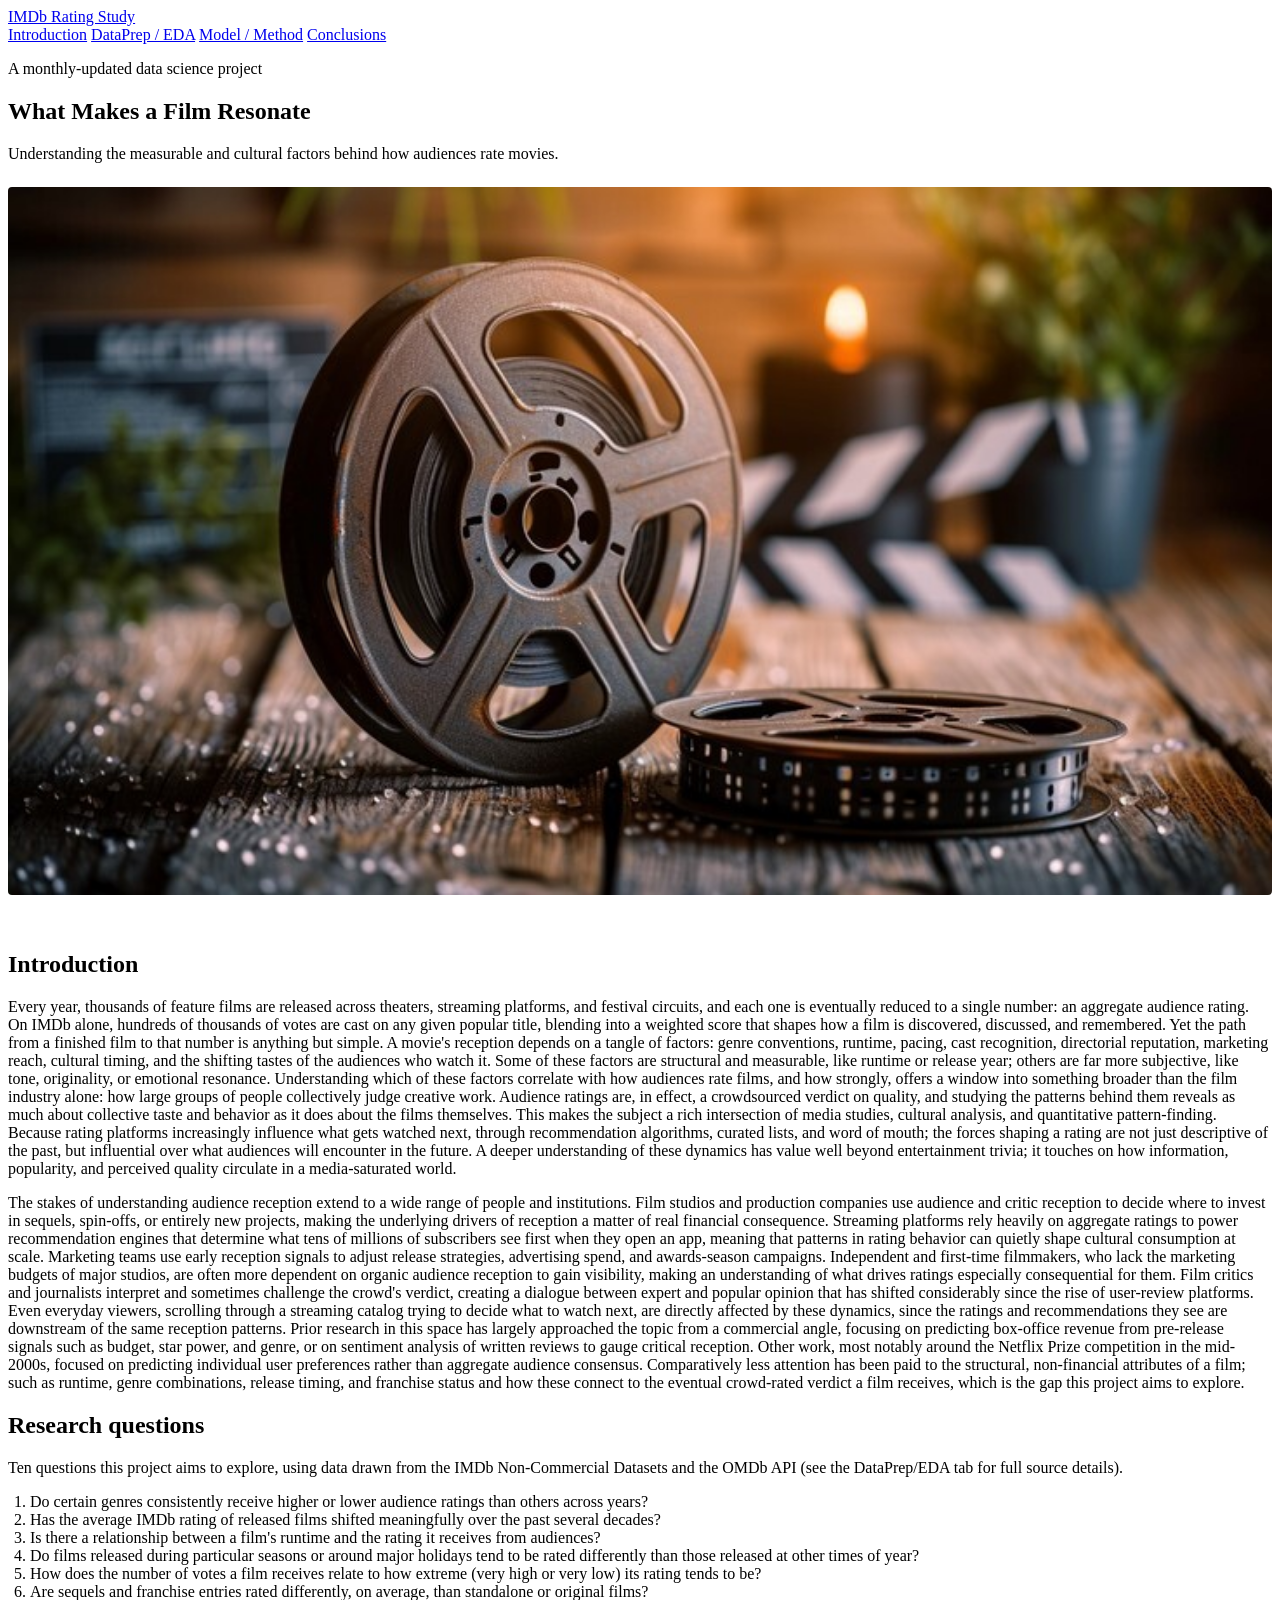
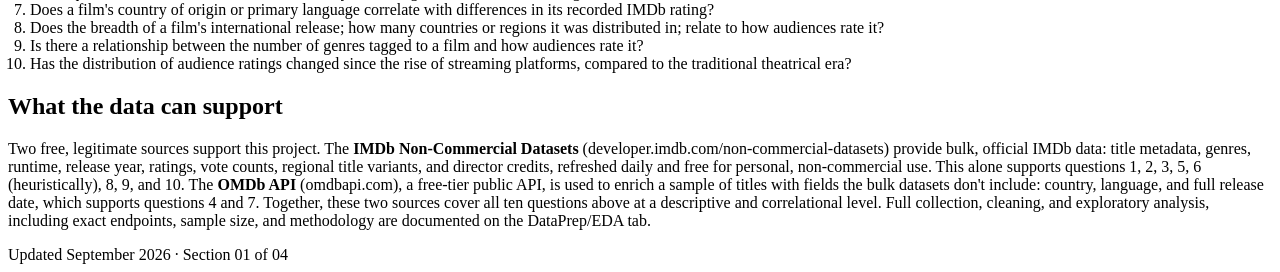
==== index.html @ e4a93f95 "Update index.html" ====
<!DOCTYPE html>
<html lang="en">
<head>
<meta charset="UTF-8">
<meta name="viewport" content="width=device-width, initial-scale=1.0">
<title>Predicting IMDb Ratings — Introduction</title>
<link rel="stylesheet" href="css/style.css">
</head>
<body>

<nav class="filmstrip-nav">
  <div class="nav-inner">
    <a href="index.html" class="nav-brand">IMDb Rating Study</a>
    <div class="nav-tabs">
      <a href="index.html" class="active">Introduction</a>
      <a href="eda.html">DataPrep / EDA</a>
      <a href="model.html">Model / Method</a>
      <a href="conclusions.html">Conclusions</a>
    </div>
  </div>
</nav>

<main>
  <section class="hero">
    <p class="eyebrow">A monthly-updated data science project</p>
    <h1>What Makes a Film Resonate</h1>
    <p class="subtitle">Understanding the measurable and cultural factors behind how audiences rate movies.</p>
  </section>

  <img src="assets/intro-hero.jpg" alt="Vintage film reel and cinema strip" style="width:100%; border-radius:4px; margin: 8px 0 32px;" onerror="this.style.display='none'">

  <div class="reel-divider"><span><i></i><i></i><i></i></span></div>

  <section>
    <h2>Introduction</h2>

    <p>Every year, thousands of feature films are released across theaters, streaming platforms, and festival
    circuits, and each one is eventually reduced to a single number: an aggregate audience rating. On IMDb alone,
    hundreds of thousands of votes are cast on any given popular title, blending into a weighted score that
    shapes how a film is discovered, discussed, and remembered. Yet the path from a finished film to that number
    is anything but simple. A movie's reception depends on a tangle of factors: genre conventions, runtime,
    pacing, cast recognition, directorial reputation, marketing reach, cultural timing, and the shifting tastes
    of the audiences who watch it. Some of these factors are structural and measurable, like runtime or release
    year; others are far more subjective, like tone, originality, or emotional resonance. Understanding which of
    these factors correlate with how audiences rate films, and how strongly, offers a window into something
    broader than the film industry alone: how large groups of people collectively judge creative work. Audience
    ratings are, in effect, a crowdsourced verdict on quality, and studying the patterns behind them reveals as
    much about collective taste and behavior as it does about the films themselves. This makes the subject a rich
    intersection of media studies, cultural analysis, and quantitative pattern-finding. Because rating platforms
    increasingly influence what gets watched next, through recommendation algorithms, curated lists, and word of
    mouth; the forces shaping a rating are not just descriptive of the past, but influential over what audiences
    will encounter in the future. A deeper understanding of these dynamics has value well beyond entertainment
    trivia; it touches on how information, popularity, and perceived quality circulate in a media-saturated world.</p>

    <p>The stakes of understanding audience reception extend to a wide range of people and institutions. Film
    studios and production companies use audience and critic reception to decide where to invest in sequels,
    spin-offs, or entirely new projects, making the underlying drivers of reception a matter of real financial
    consequence. Streaming platforms rely heavily on aggregate ratings to power recommendation engines that
    determine what tens of millions of subscribers see first when they open an app, meaning that patterns in
    rating behavior can quietly shape cultural consumption at scale. Marketing teams use early reception signals
    to adjust release strategies, advertising spend, and awards-season campaigns. Independent and first-time
    filmmakers, who lack the marketing budgets of major studios, are often more dependent on organic audience
    reception to gain visibility, making an understanding of what drives ratings especially consequential for
    them. Film critics and journalists interpret and sometimes challenge the crowd's verdict, creating a dialogue
    between expert and popular opinion that has shifted considerably since the rise of user-review platforms.
    Even everyday viewers, scrolling through a streaming catalog trying to decide what to watch next, are
    directly affected by these dynamics, since the ratings and recommendations they see are downstream of the
    same reception patterns. Prior research in this space has largely approached the topic from a commercial
    angle, focusing on predicting box-office revenue from pre-release signals such as budget, star power, and
    genre, or on sentiment analysis of written reviews to gauge critical reception. Other work, most notably
    around the Netflix Prize competition in the mid-2000s, focused on predicting individual user preferences
    rather than aggregate audience consensus. Comparatively less attention has been paid to the structural,
    non-financial attributes of a film; such as runtime, genre combinations, release timing, and franchise
    status and how these connect to the eventual crowd-rated verdict a film receives, which is the gap this
    project aims to explore.</p>
  </section>

  <div class="reel-divider"><span><i></i><i></i><i></i></span></div>

  <section>
    <h2>Research questions</h2>
    <p class="dim">Ten questions this project aims to explore, using data drawn from the IMDb Non-Commercial
    Datasets and the OMDb API (see the DataPrep/EDA tab for full source details).</p>
    <ol style="padding-left: 22px; color: var(--text);">
      <li>Do certain genres consistently receive higher or lower audience ratings than others across years?</li>
      <li>Has the average IMDb rating of released films shifted meaningfully over the past several decades?</li>
      <li>Is there a relationship between a film's runtime and the rating it receives from audiences?</li>
      <li>Do films released during particular seasons or around major holidays tend to be rated differently
        than those released at other times of year?</li>
      <li>How does the number of votes a film receives relate to how extreme (very high or very low) its
        rating tends to be?</li>
      <li>Are sequels and franchise entries rated differently, on average, than standalone or original films?</li>
      <li>Does a film's country of origin or primary language correlate with differences in its recorded
        IMDb rating?</li>
      <li>Does the breadth of a film's international release; how many countries or regions it was
        distributed in; relate to how audiences rate it?</li>
      <li>Is there a relationship between the number of genres tagged to a film and how audiences rate it?</li>
      <li>Has the distribution of audience ratings changed since the rise of streaming platforms, compared to
        the traditional theatrical era?</li>
    </ol>
  </section>

  <section>
    <h2>What the data can support</h2>
    <p>Two free, legitimate sources support this project. The <strong>IMDb Non-Commercial Datasets</strong>
    (developer.imdb.com/non-commercial-datasets) provide bulk, official IMDb data: title metadata, genres,
    runtime, release year, ratings, vote counts, regional title variants, and director credits, refreshed
    daily and free for personal, non-commercial use. This alone supports questions 1, 2, 3, 5, 6 (heuristically),
    8, 9, and 10. The <strong>OMDb API</strong> (omdbapi.com), a free-tier public API, is used to enrich a
    sample of titles with fields the bulk datasets don't include: country, language, and full release
    date, which supports questions 4 and 7. Together, these two sources cover all ten questions above at a
    descriptive and correlational level. Full collection, cleaning, and exploratory analysis, including exact
    endpoints, sample size, and methodology are documented on the DataPrep/EDA tab.</p>
  </section>
</main>

<footer>Updated September 2026 · Section 01 of 04</footer>

</body>
</html>
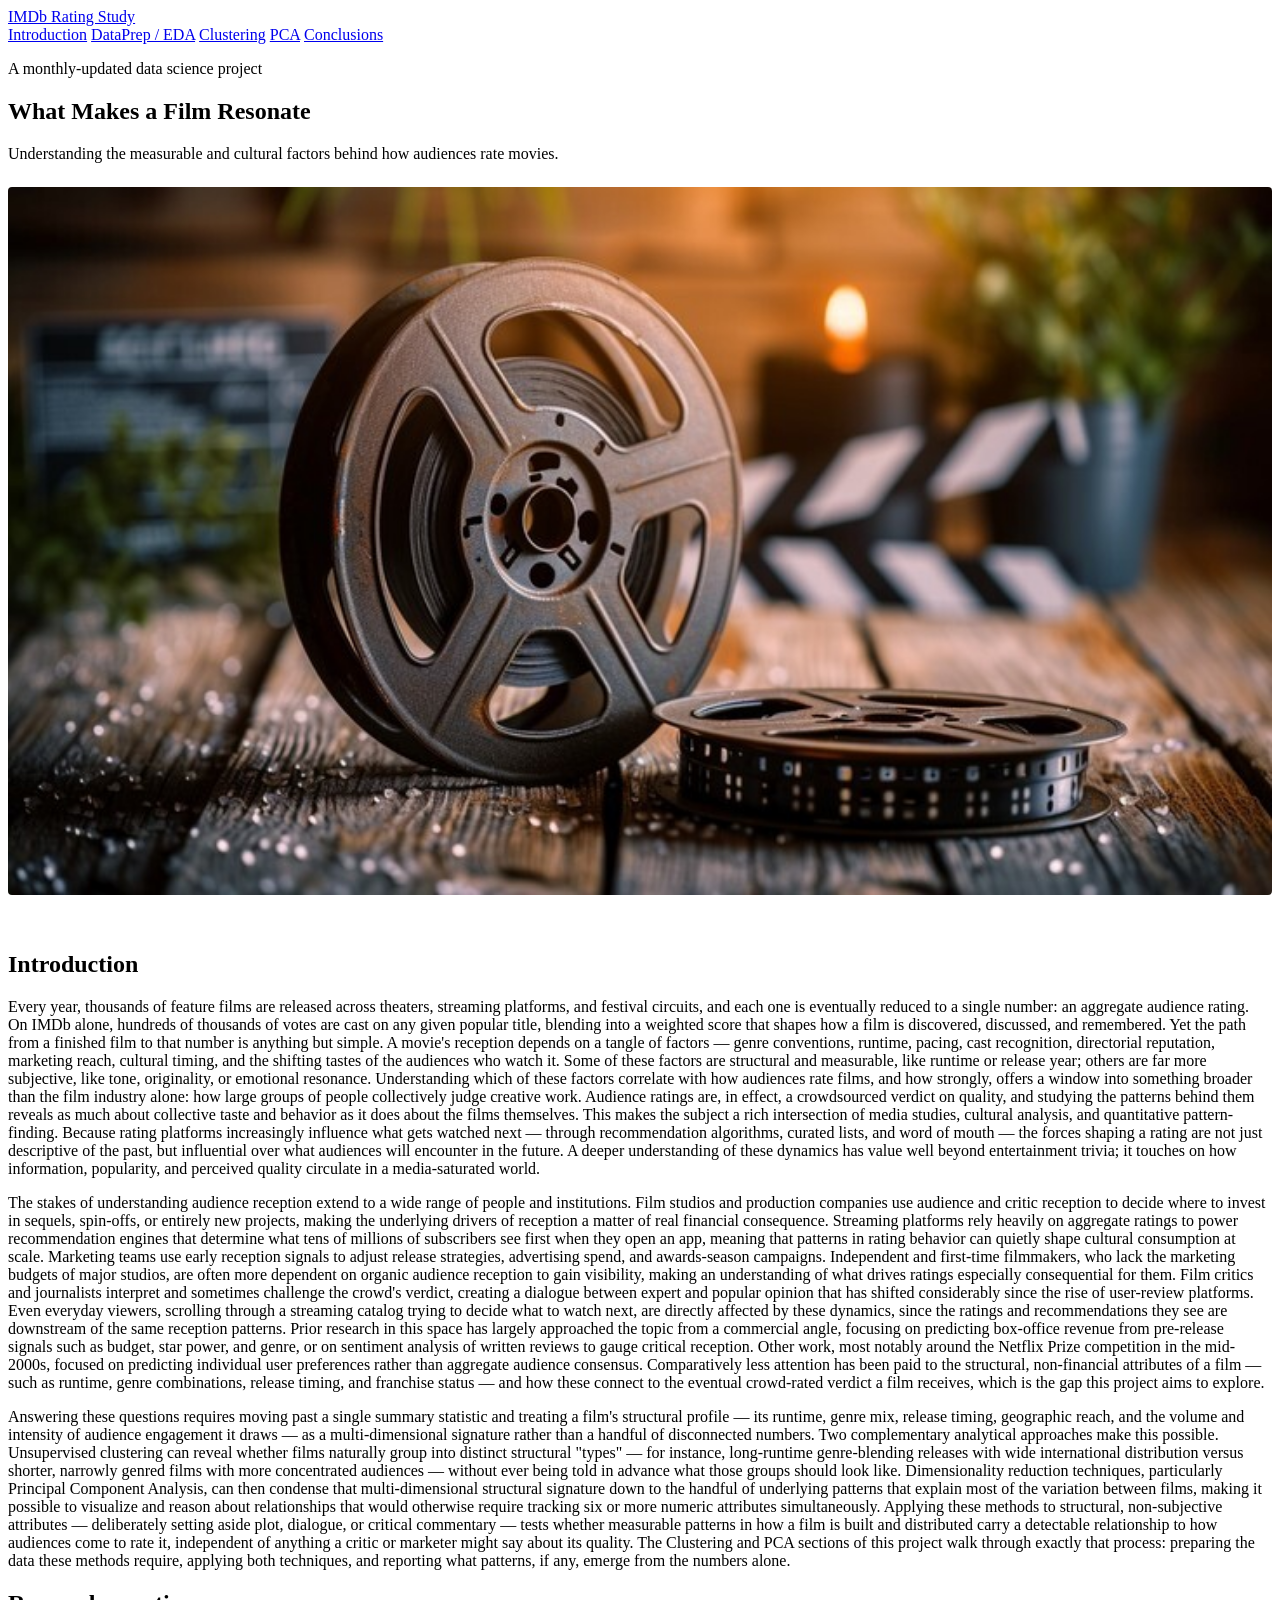
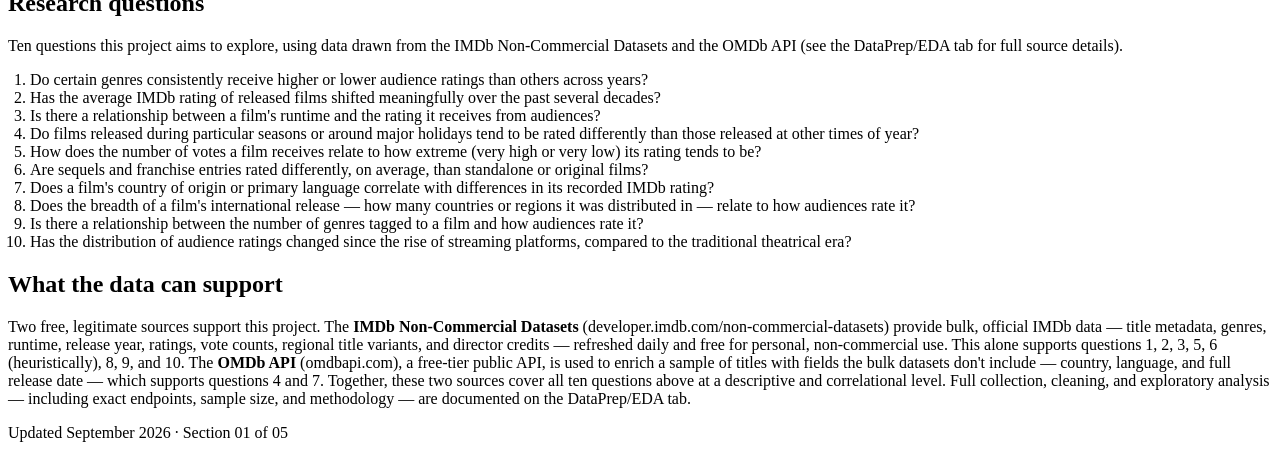
==== commit 142e881c: "Update index.html" ====
--- a/index.html
+++ b/index.html
@@ -14,7 +14,8 @@
     <div class="nav-tabs">
       <a href="index.html" class="active">Introduction</a>
       <a href="eda.html">DataPrep / EDA</a>
-      <a href="model.html">Model / Method</a>
+      <a href="clustering.html">Clustering</a>
+      <a href="pca.html">PCA</a>
       <a href="conclusions.html">Conclusions</a>
     </div>
   </div>
@@ -38,7 +39,7 @@
     circuits, and each one is eventually reduced to a single number: an aggregate audience rating. On IMDb alone,
     hundreds of thousands of votes are cast on any given popular title, blending into a weighted score that
     shapes how a film is discovered, discussed, and remembered. Yet the path from a finished film to that number
-    is anything but simple. A movie's reception depends on a tangle of factors: genre conventions, runtime,
+    is anything but simple. A movie's reception depends on a tangle of factors — genre conventions, runtime,
     pacing, cast recognition, directorial reputation, marketing reach, cultural timing, and the shifting tastes
     of the audiences who watch it. Some of these factors are structural and measurable, like runtime or release
     year; others are far more subjective, like tone, originality, or emotional resonance. Understanding which of
@@ -47,8 +48,8 @@
     ratings are, in effect, a crowdsourced verdict on quality, and studying the patterns behind them reveals as
     much about collective taste and behavior as it does about the films themselves. This makes the subject a rich
     intersection of media studies, cultural analysis, and quantitative pattern-finding. Because rating platforms
-    increasingly influence what gets watched next, through recommendation algorithms, curated lists, and word of
-    mouth; the forces shaping a rating are not just descriptive of the past, but influential over what audiences
+    increasingly influence what gets watched next — through recommendation algorithms, curated lists, and word of
+    mouth — the forces shaping a rating are not just descriptive of the past, but influential over what audiences
     will encounter in the future. A deeper understanding of these dynamics has value well beyond entertainment
     trivia; it touches on how information, popularity, and perceived quality circulate in a media-saturated world.</p>
 
@@ -70,9 +71,29 @@
     genre, or on sentiment analysis of written reviews to gauge critical reception. Other work, most notably
     around the Netflix Prize competition in the mid-2000s, focused on predicting individual user preferences
     rather than aggregate audience consensus. Comparatively less attention has been paid to the structural,
-    non-financial attributes of a film; such as runtime, genre combinations, release timing, and franchise
-    status and how these connect to the eventual crowd-rated verdict a film receives, which is the gap this
+    non-financial attributes of a film — such as runtime, genre combinations, release timing, and franchise
+    status — and how these connect to the eventual crowd-rated verdict a film receives, which is the gap this
     project aims to explore.</p>
+
+    <img src="assets/intro-clapperboard.jpg" alt="Film production clapperboard" style="width:100%; border-radius:4px; margin: 8px 0 24px;" onerror="this.style.display='none'">
+
+    <p>Answering these questions requires moving past a single summary statistic and treating a film's
+    structural profile — its runtime, genre mix, release timing, geographic reach, and the volume and
+    intensity of audience engagement it draws — as a multi-dimensional signature rather than a handful of
+    disconnected numbers. Two complementary analytical approaches make this possible. Unsupervised
+    clustering can reveal whether films naturally group into distinct structural "types" — for instance,
+    long-runtime genre-blending releases with wide international distribution versus shorter, narrowly
+    genred films with more concentrated audiences — without ever being told in advance what those groups
+    should look like. Dimensionality reduction techniques, particularly Principal Component Analysis, can
+    then condense that multi-dimensional structural signature down to the handful of underlying patterns
+    that explain most of the variation between films, making it possible to visualize and reason about
+    relationships that would otherwise require tracking six or more numeric attributes simultaneously.
+    Applying these methods to structural, non-subjective attributes — deliberately setting aside plot,
+    dialogue, or critical commentary — tests whether measurable patterns in how a film is built and
+    distributed carry a detectable relationship to how audiences come to rate it, independent of anything
+    a critic or marketer might say about its quality. The Clustering and PCA sections of this project walk
+    through exactly that process: preparing the data these methods require, applying both techniques, and
+    reporting what patterns, if any, emerge from the numbers alone.</p>
   </section>
 
   <div class="reel-divider"><span><i></i><i></i><i></i></span></div>
@@ -92,8 +113,8 @@
       <li>Are sequels and franchise entries rated differently, on average, than standalone or original films?</li>
       <li>Does a film's country of origin or primary language correlate with differences in its recorded
         IMDb rating?</li>
-      <li>Does the breadth of a film's international release; how many countries or regions it was
-        distributed in; relate to how audiences rate it?</li>
+      <li>Does the breadth of a film's international release — how many countries or regions it was
+        distributed in — relate to how audiences rate it?</li>
       <li>Is there a relationship between the number of genres tagged to a film and how audiences rate it?</li>
       <li>Has the distribution of audience ratings changed since the rise of streaming platforms, compared to
         the traditional theatrical era?</li>
@@ -103,18 +124,18 @@
   <section>
     <h2>What the data can support</h2>
     <p>Two free, legitimate sources support this project. The <strong>IMDb Non-Commercial Datasets</strong>
-    (developer.imdb.com/non-commercial-datasets) provide bulk, official IMDb data: title metadata, genres,
-    runtime, release year, ratings, vote counts, regional title variants, and director credits, refreshed
+    (developer.imdb.com/non-commercial-datasets) provide bulk, official IMDb data — title metadata, genres,
+    runtime, release year, ratings, vote counts, regional title variants, and director credits — refreshed
     daily and free for personal, non-commercial use. This alone supports questions 1, 2, 3, 5, 6 (heuristically),
     8, 9, and 10. The <strong>OMDb API</strong> (omdbapi.com), a free-tier public API, is used to enrich a
-    sample of titles with fields the bulk datasets don't include: country, language, and full release
-    date, which supports questions 4 and 7. Together, these two sources cover all ten questions above at a
-    descriptive and correlational level. Full collection, cleaning, and exploratory analysis, including exact
-    endpoints, sample size, and methodology are documented on the DataPrep/EDA tab.</p>
+    sample of titles with fields the bulk datasets don't include — country, language, and full release
+    date — which supports questions 4 and 7. Together, these two sources cover all ten questions above at a
+    descriptive and correlational level. Full collection, cleaning, and exploratory analysis — including exact
+    endpoints, sample size, and methodology — are documented on the DataPrep/EDA tab.</p>
   </section>
 </main>
 
-<footer>Updated September 2026 · Section 01 of 04</footer>
+<footer>Updated September 2026 · Section 01 of 05</footer>
 
 </body>
 </html>
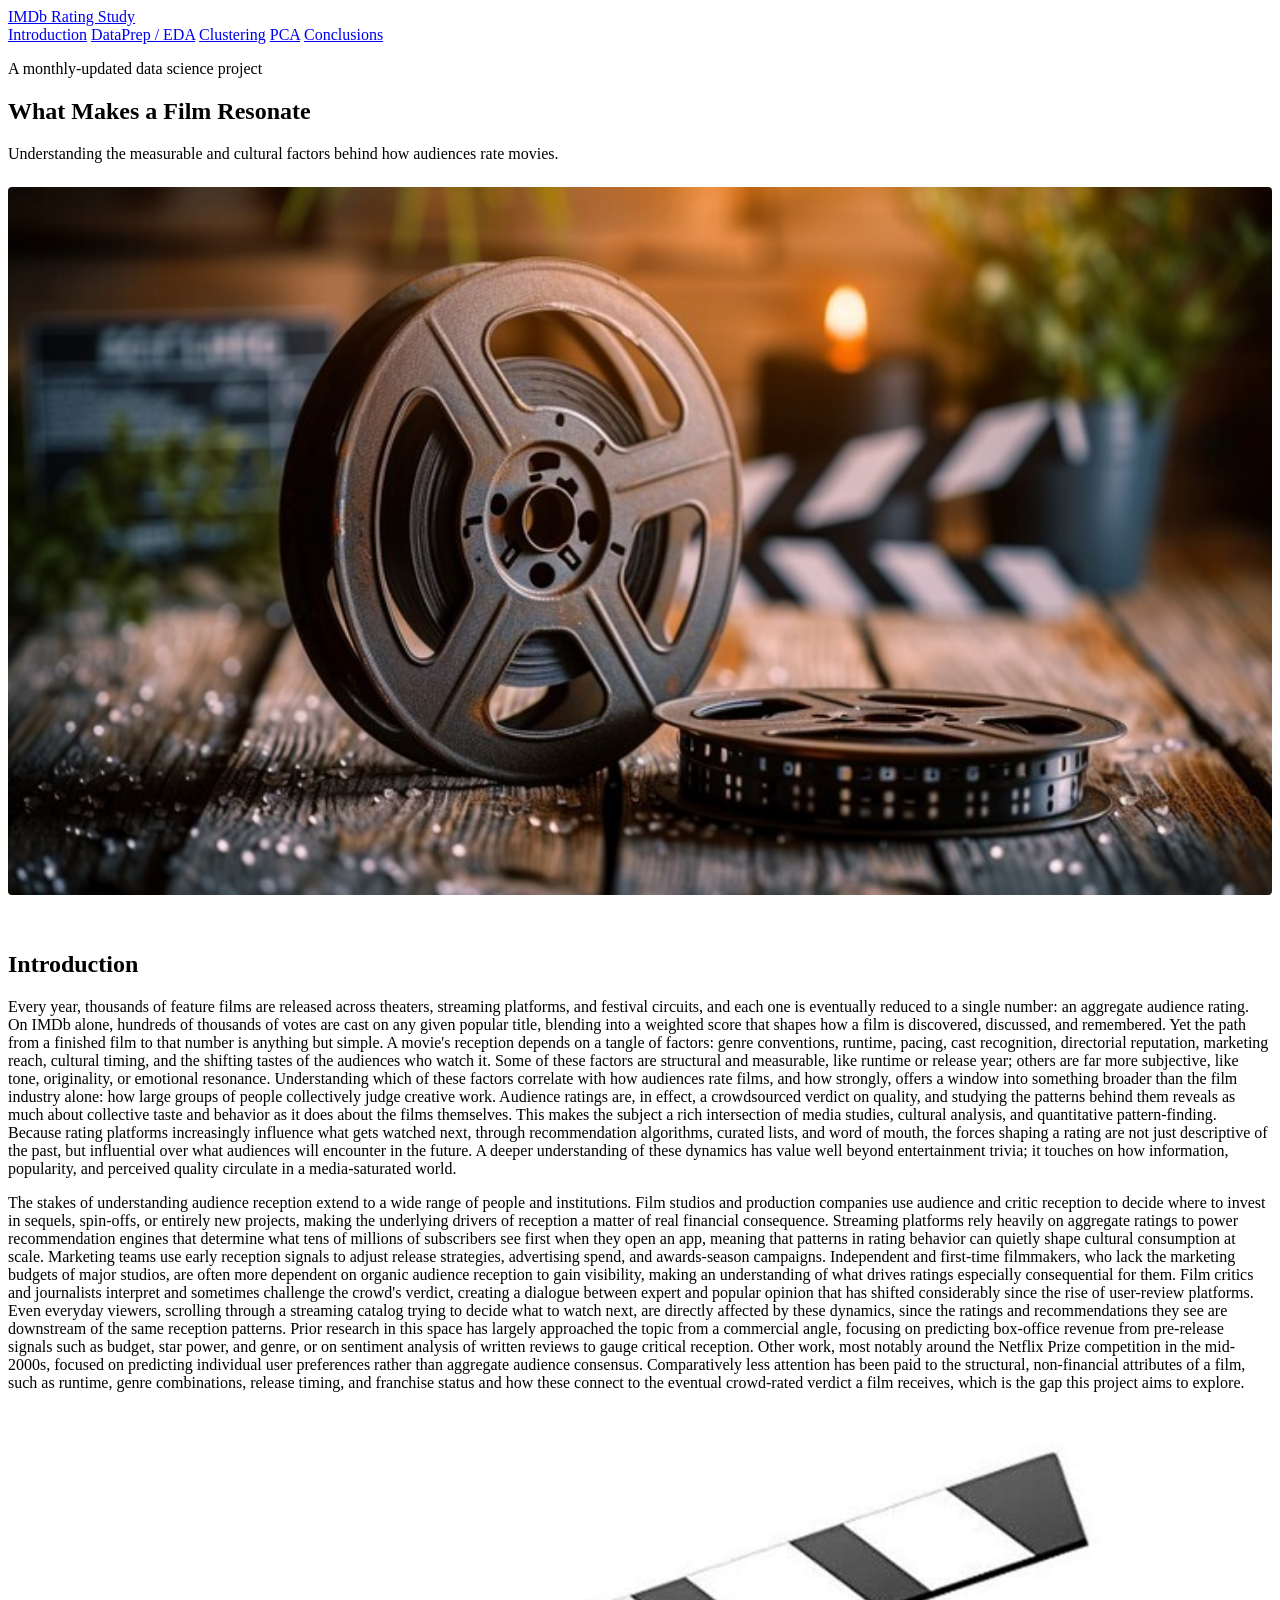
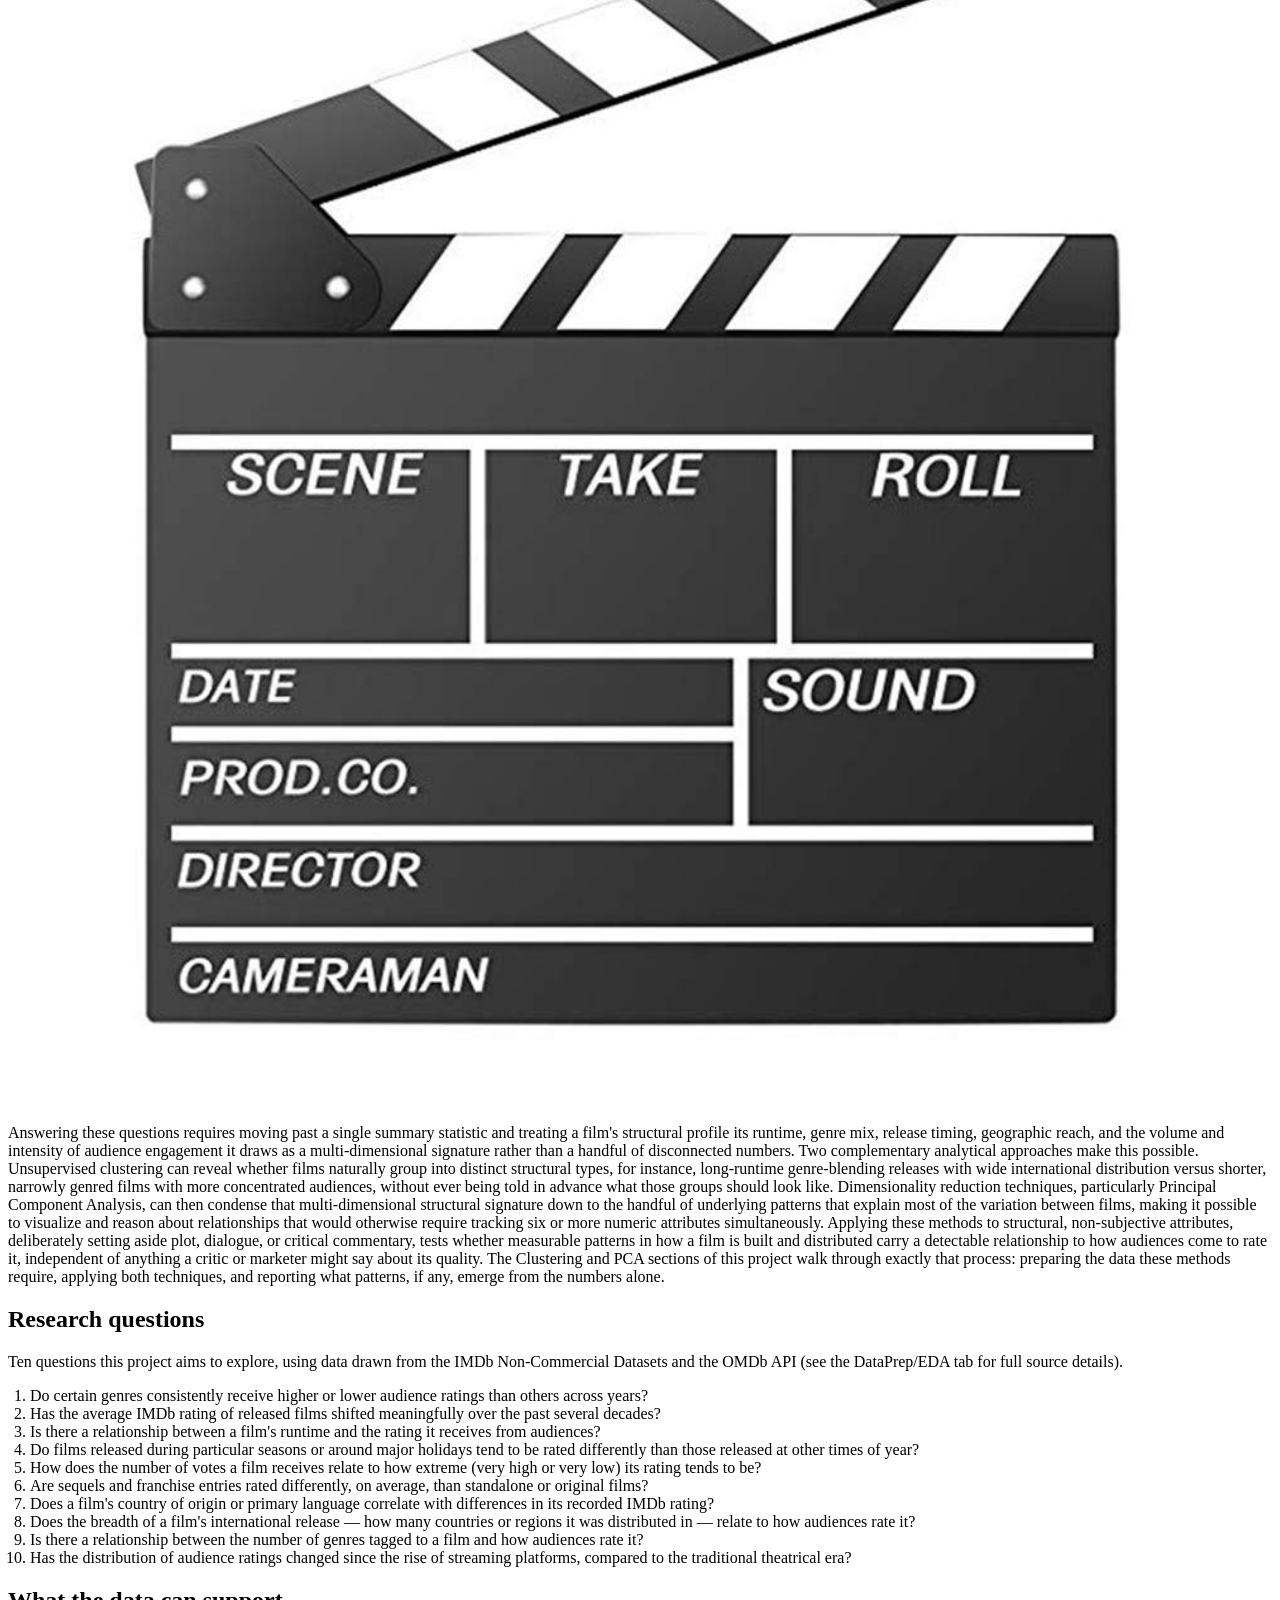
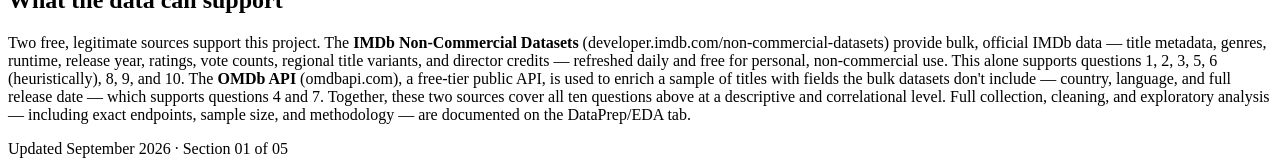
==== commit a6924c8f: "Update index.html" ====
--- a/index.html
+++ b/index.html
@@ -39,7 +39,7 @@
     circuits, and each one is eventually reduced to a single number: an aggregate audience rating. On IMDb alone,
     hundreds of thousands of votes are cast on any given popular title, blending into a weighted score that
     shapes how a film is discovered, discussed, and remembered. Yet the path from a finished film to that number
-    is anything but simple. A movie's reception depends on a tangle of factors — genre conventions, runtime,
+    is anything but simple. A movie's reception depends on a tangle of factors: genre conventions, runtime,
     pacing, cast recognition, directorial reputation, marketing reach, cultural timing, and the shifting tastes
     of the audiences who watch it. Some of these factors are structural and measurable, like runtime or release
     year; others are far more subjective, like tone, originality, or emotional resonance. Understanding which of
@@ -48,8 +48,8 @@
     ratings are, in effect, a crowdsourced verdict on quality, and studying the patterns behind them reveals as
     much about collective taste and behavior as it does about the films themselves. This makes the subject a rich
     intersection of media studies, cultural analysis, and quantitative pattern-finding. Because rating platforms
-    increasingly influence what gets watched next — through recommendation algorithms, curated lists, and word of
-    mouth — the forces shaping a rating are not just descriptive of the past, but influential over what audiences
+    increasingly influence what gets watched next, through recommendation algorithms, curated lists, and word of
+    mouth, the forces shaping a rating are not just descriptive of the past, but influential over what audiences
     will encounter in the future. A deeper understanding of these dynamics has value well beyond entertainment
     trivia; it touches on how information, popularity, and perceived quality circulate in a media-saturated world.</p>
 
@@ -71,25 +71,25 @@
     genre, or on sentiment analysis of written reviews to gauge critical reception. Other work, most notably
     around the Netflix Prize competition in the mid-2000s, focused on predicting individual user preferences
     rather than aggregate audience consensus. Comparatively less attention has been paid to the structural,
-    non-financial attributes of a film — such as runtime, genre combinations, release timing, and franchise
-    status — and how these connect to the eventual crowd-rated verdict a film receives, which is the gap this
+    non-financial attributes of a film, such as runtime, genre combinations, release timing, and franchise
+    status and how these connect to the eventual crowd-rated verdict a film receives, which is the gap this
     project aims to explore.</p>
 
     <img src="assets/intro-clapperboard.jpg" alt="Film production clapperboard" style="width:100%; border-radius:4px; margin: 8px 0 24px;" onerror="this.style.display='none'">
 
     <p>Answering these questions requires moving past a single summary statistic and treating a film's
-    structural profile — its runtime, genre mix, release timing, geographic reach, and the volume and
-    intensity of audience engagement it draws — as a multi-dimensional signature rather than a handful of
+    structural profile its runtime, genre mix, release timing, geographic reach, and the volume and
+    intensity of audience engagement it draws as a multi-dimensional signature rather than a handful of
     disconnected numbers. Two complementary analytical approaches make this possible. Unsupervised
-    clustering can reveal whether films naturally group into distinct structural "types" — for instance,
+    clustering can reveal whether films naturally group into distinct structural types, for instance,
     long-runtime genre-blending releases with wide international distribution versus shorter, narrowly
-    genred films with more concentrated audiences — without ever being told in advance what those groups
+    genred films with more concentrated audiences, without ever being told in advance what those groups
     should look like. Dimensionality reduction techniques, particularly Principal Component Analysis, can
     then condense that multi-dimensional structural signature down to the handful of underlying patterns
     that explain most of the variation between films, making it possible to visualize and reason about
     relationships that would otherwise require tracking six or more numeric attributes simultaneously.
-    Applying these methods to structural, non-subjective attributes — deliberately setting aside plot,
-    dialogue, or critical commentary — tests whether measurable patterns in how a film is built and
+    Applying these methods to structural, non-subjective attributes, deliberately setting aside plot,
+    dialogue, or critical commentary, tests whether measurable patterns in how a film is built and
     distributed carry a detectable relationship to how audiences come to rate it, independent of anything
     a critic or marketer might say about its quality. The Clustering and PCA sections of this project walk
     through exactly that process: preparing the data these methods require, applying both techniques, and
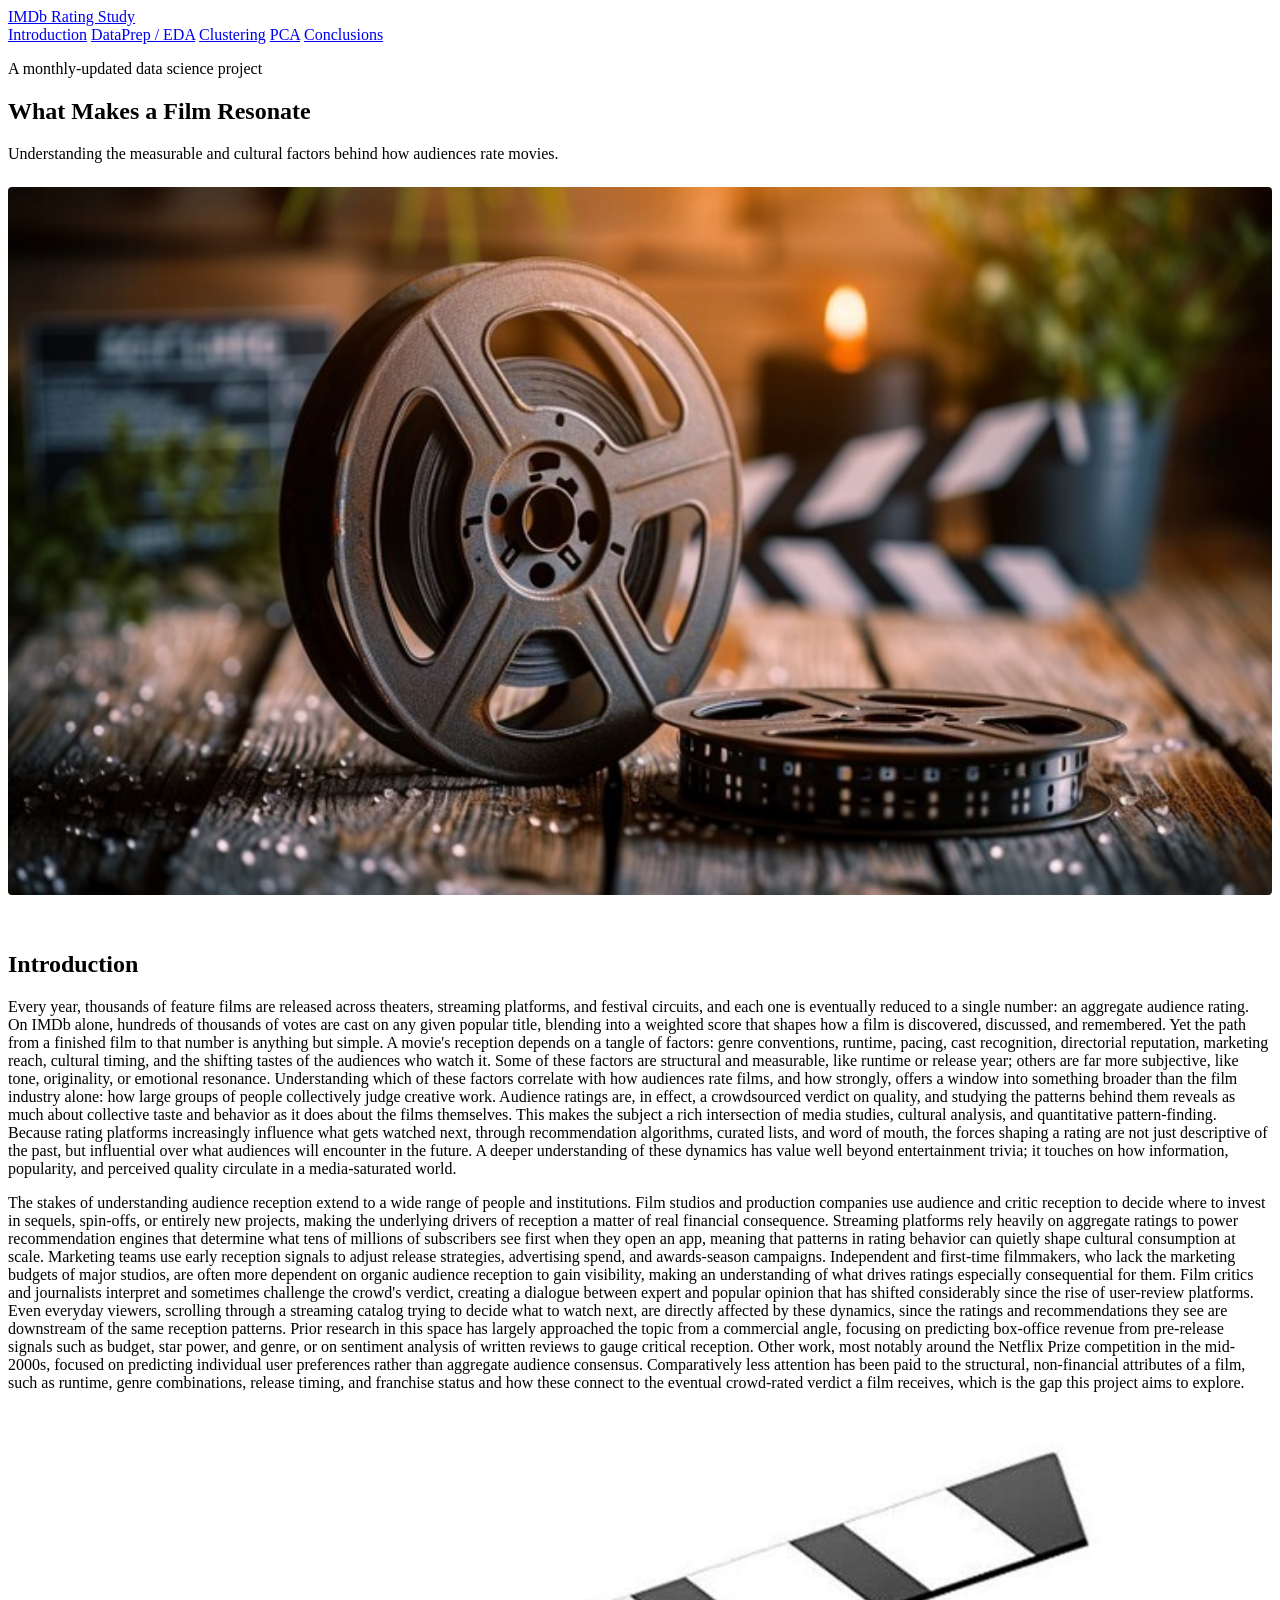
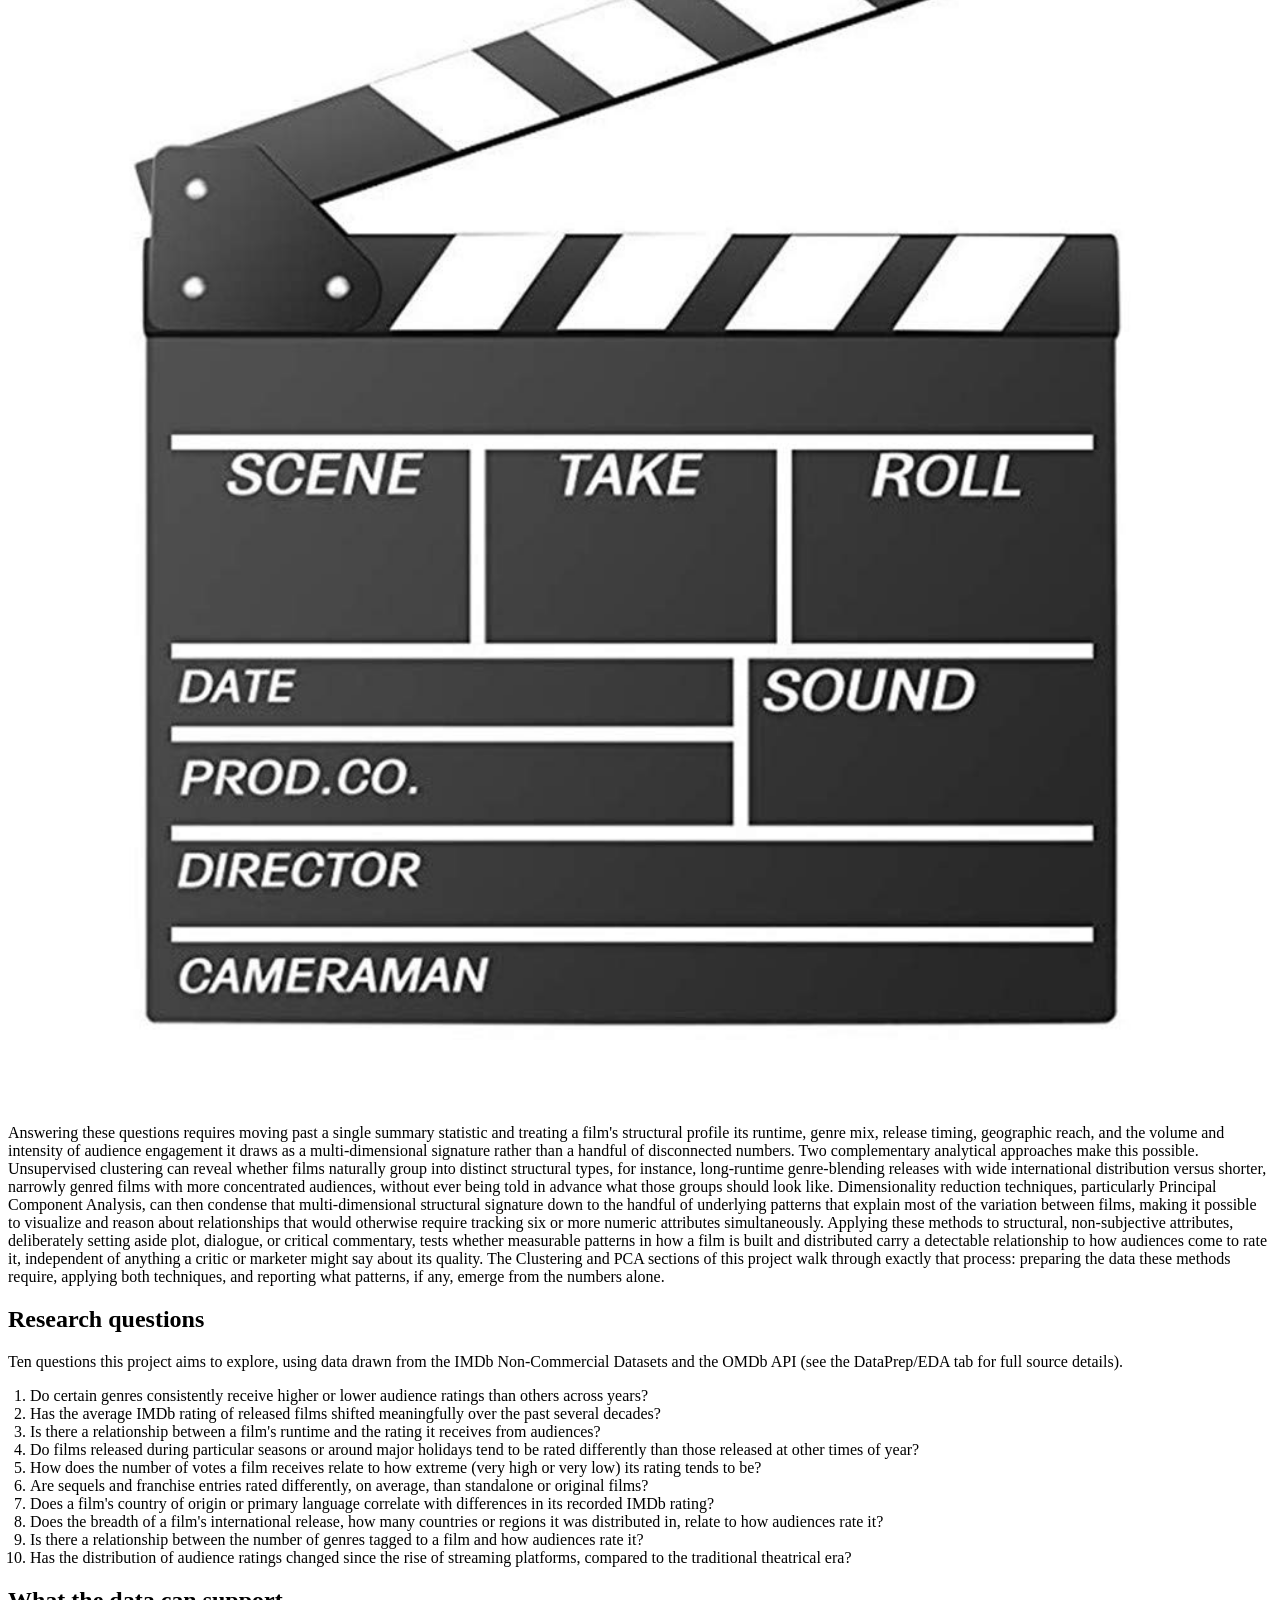
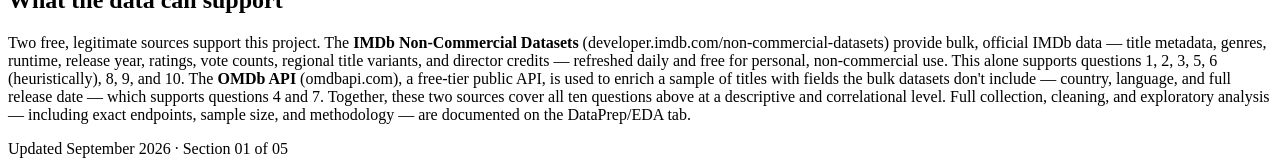
==== commit 0c9304f5: "Update index.html" ====
--- a/index.html
+++ b/index.html
@@ -113,8 +113,8 @@
       <li>Are sequels and franchise entries rated differently, on average, than standalone or original films?</li>
       <li>Does a film's country of origin or primary language correlate with differences in its recorded
         IMDb rating?</li>
-      <li>Does the breadth of a film's international release — how many countries or regions it was
-        distributed in — relate to how audiences rate it?</li>
+      <li>Does the breadth of a film's international release, how many countries or regions it was
+        distributed in, relate to how audiences rate it?</li>
       <li>Is there a relationship between the number of genres tagged to a film and how audiences rate it?</li>
       <li>Has the distribution of audience ratings changed since the rise of streaming platforms, compared to
         the traditional theatrical era?</li>
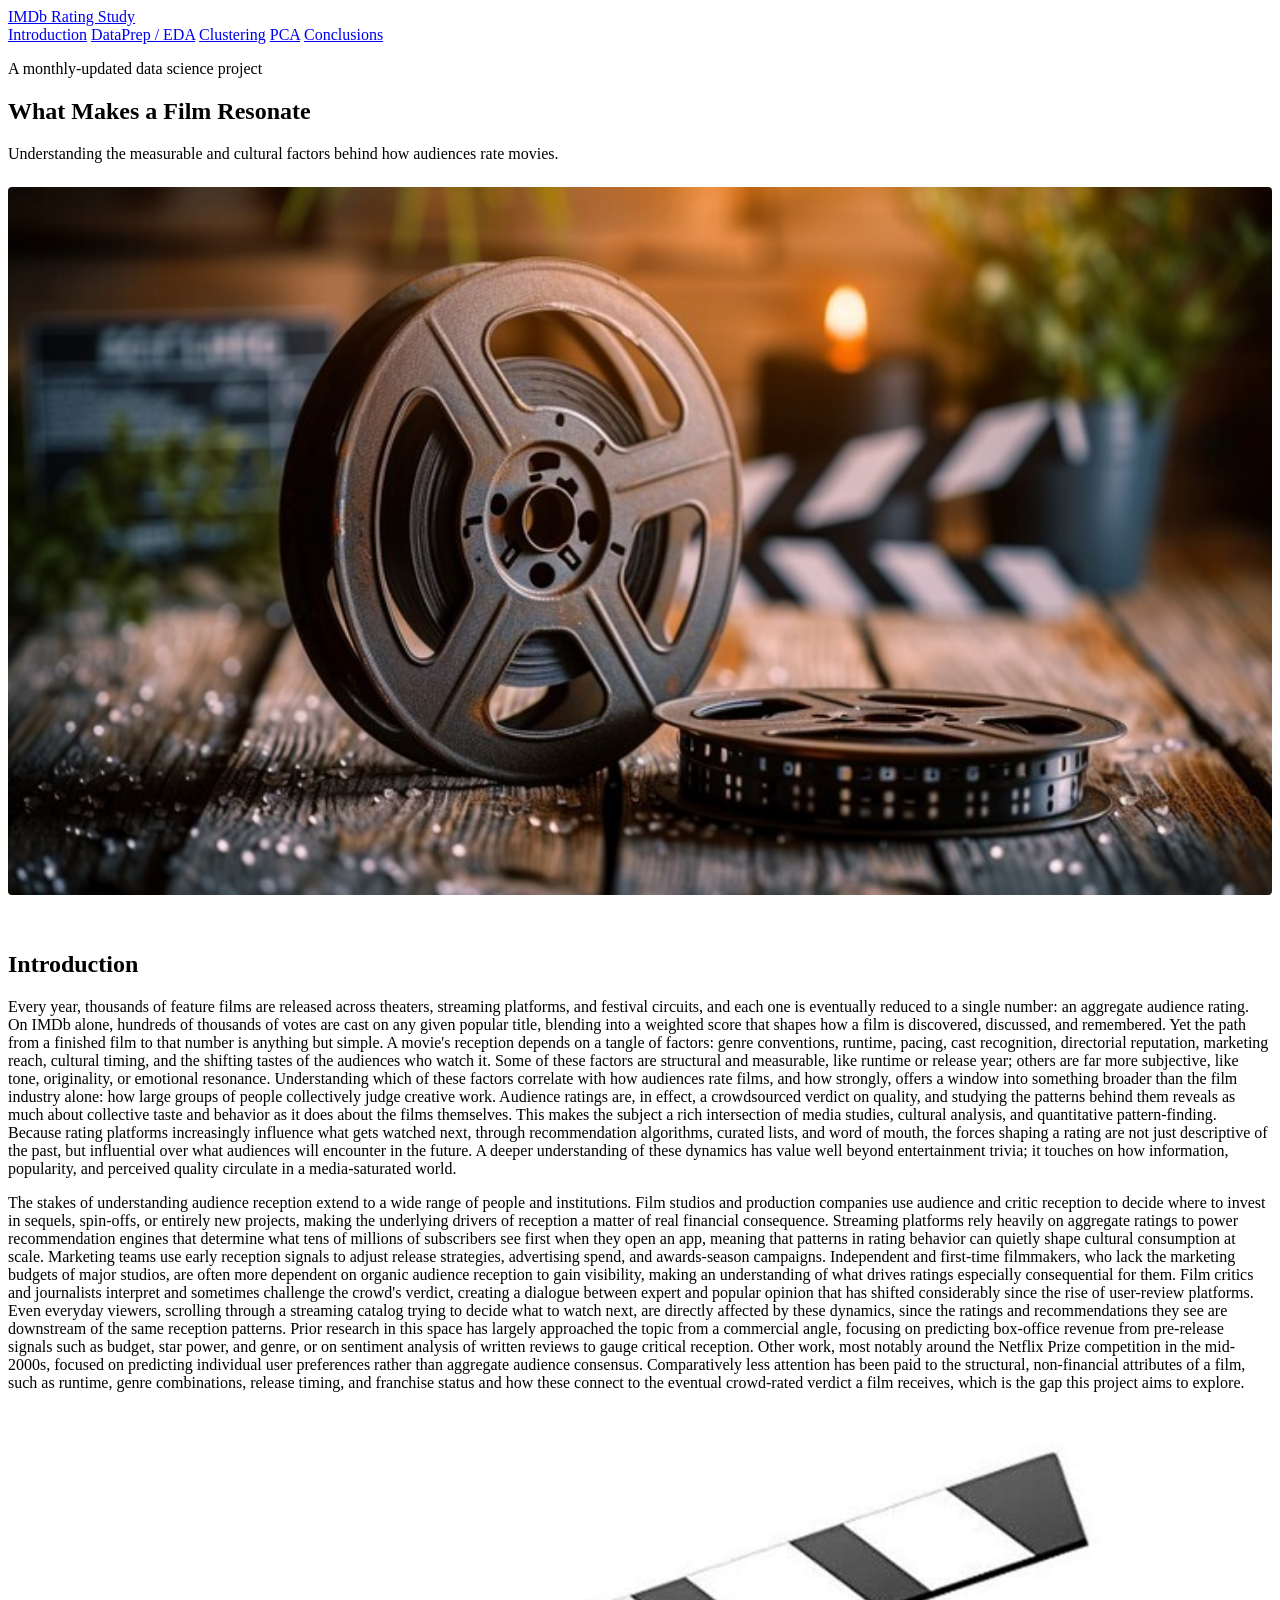
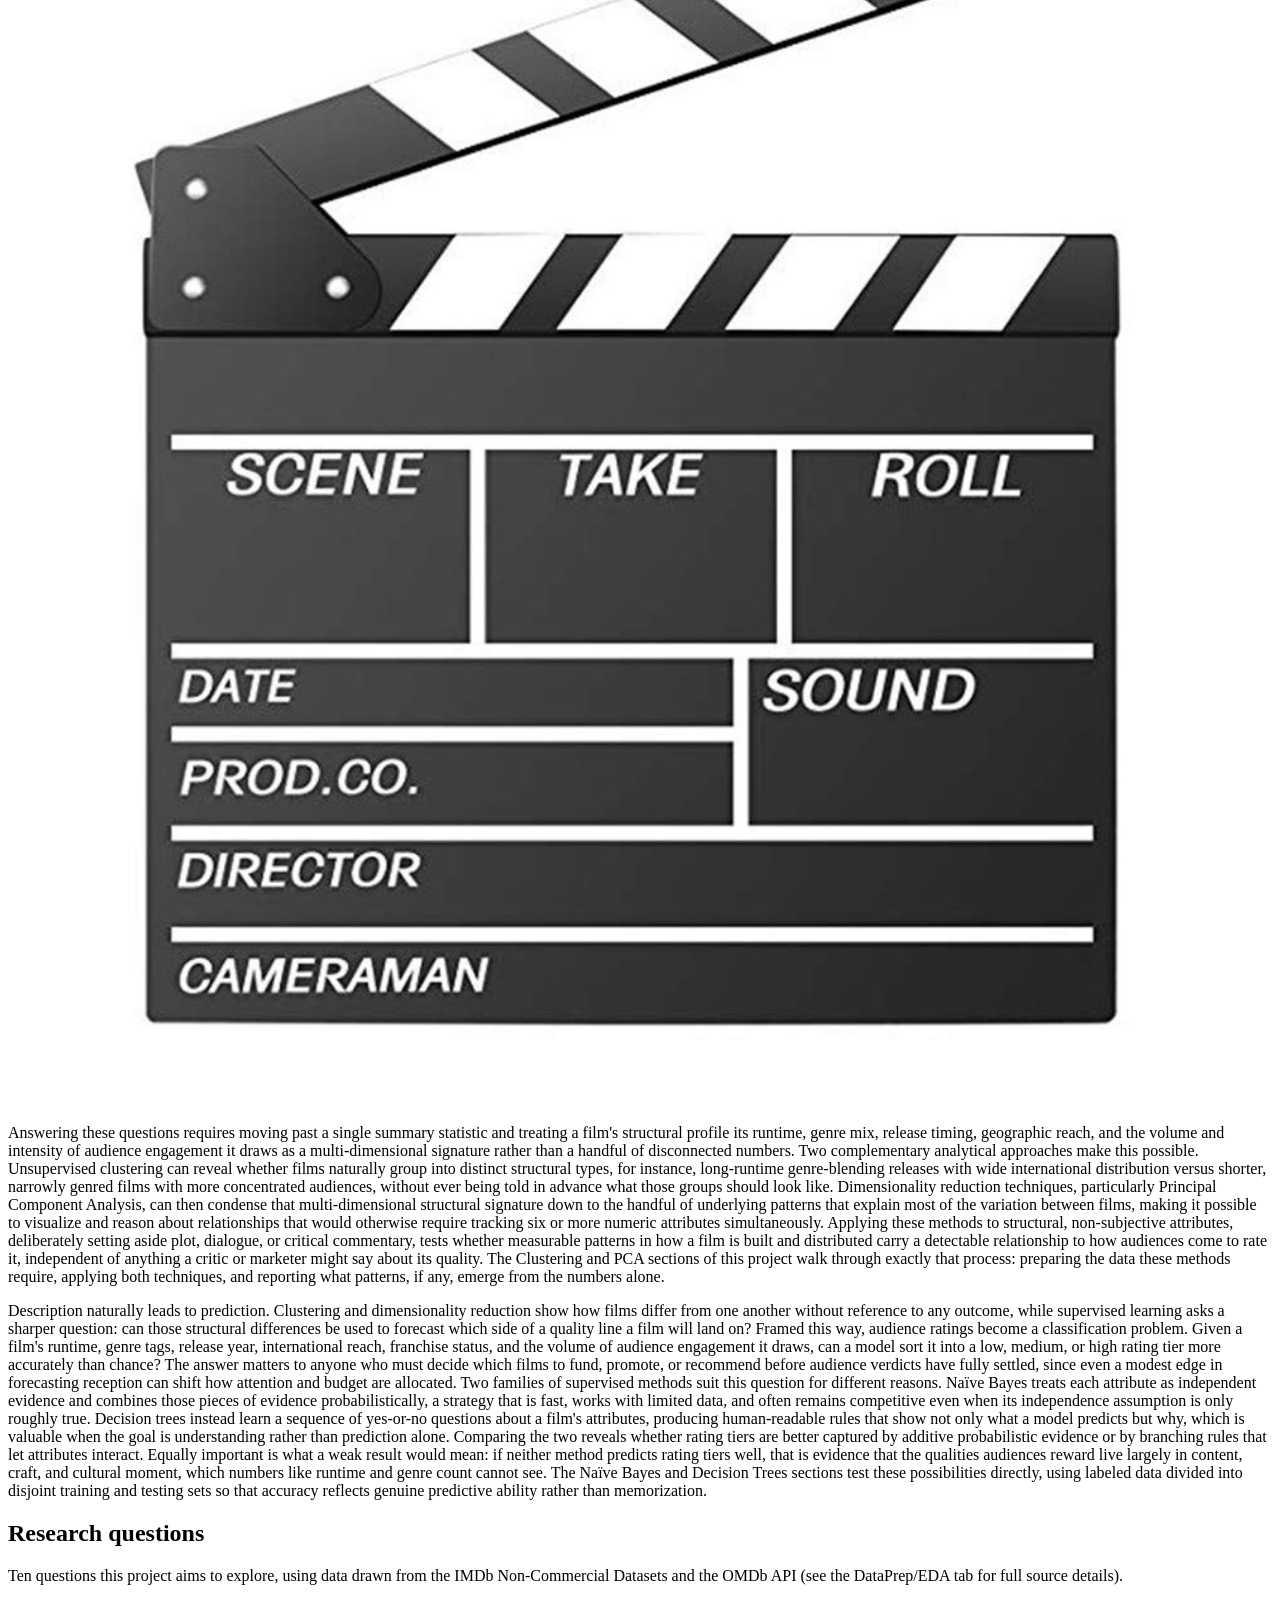
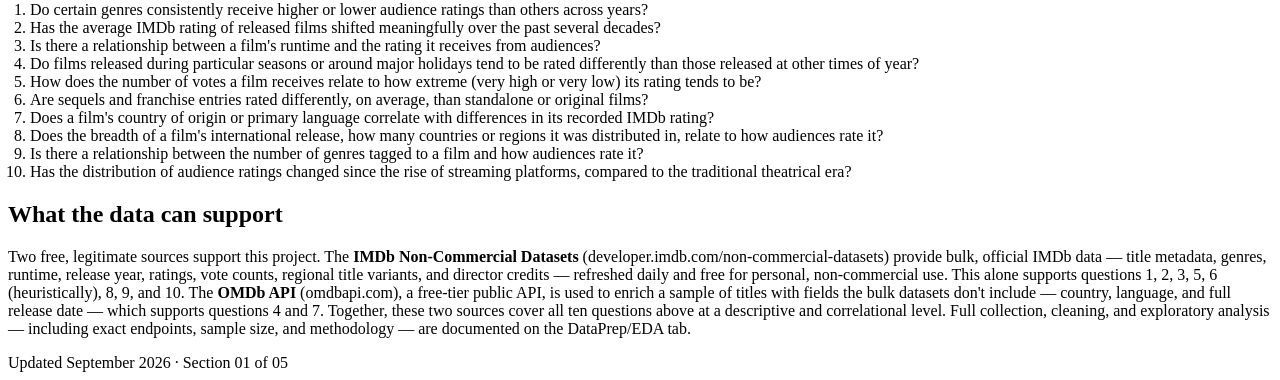
==== commit 0d8eef26: "Update index.html" ====
--- a/index.html
+++ b/index.html
@@ -94,6 +94,8 @@
     a critic or marketer might say about its quality. The Clustering and PCA sections of this project walk
     through exactly that process: preparing the data these methods require, applying both techniques, and
     reporting what patterns, if any, emerge from the numbers alone.</p>
+
+    <p>Description naturally leads to prediction. Clustering and dimensionality reduction show how films differ from one another without reference to any outcome, while supervised learning asks a sharper question: can those structural differences be used to forecast which side of a quality line a film will land on? Framed this way, audience ratings become a classification problem. Given a film's runtime, genre tags, release year, international reach, franchise status, and the volume of audience engagement it draws, can a model sort it into a low, medium, or high rating tier more accurately than chance? The answer matters to anyone who must decide which films to fund, promote, or recommend before audience verdicts have fully settled, since even a modest edge in forecasting reception can shift how attention and budget are allocated. Two families of supervised methods suit this question for different reasons. Naïve Bayes treats each attribute as independent evidence and combines those pieces of evidence probabilistically, a strategy that is fast, works with limited data, and often remains competitive even when its independence assumption is only roughly true. Decision trees instead learn a sequence of yes-or-no questions about a film's attributes, producing human-readable rules that show not only what a model predicts but why, which is valuable when the goal is understanding rather than prediction alone. Comparing the two reveals whether rating tiers are better captured by additive probabilistic evidence or by branching rules that let attributes interact. Equally important is what a weak result would mean: if neither method predicts rating tiers well, that is evidence that the qualities audiences reward live largely in content, craft, and cultural moment, which numbers like runtime and genre count cannot see. The Naïve Bayes and Decision Trees sections test these possibilities directly, using labeled data divided into disjoint training and testing sets so that accuracy reflects genuine predictive ability rather than memorization.</p>
   </section>
 
   <div class="reel-divider"><span><i></i><i></i><i></i></span></div>
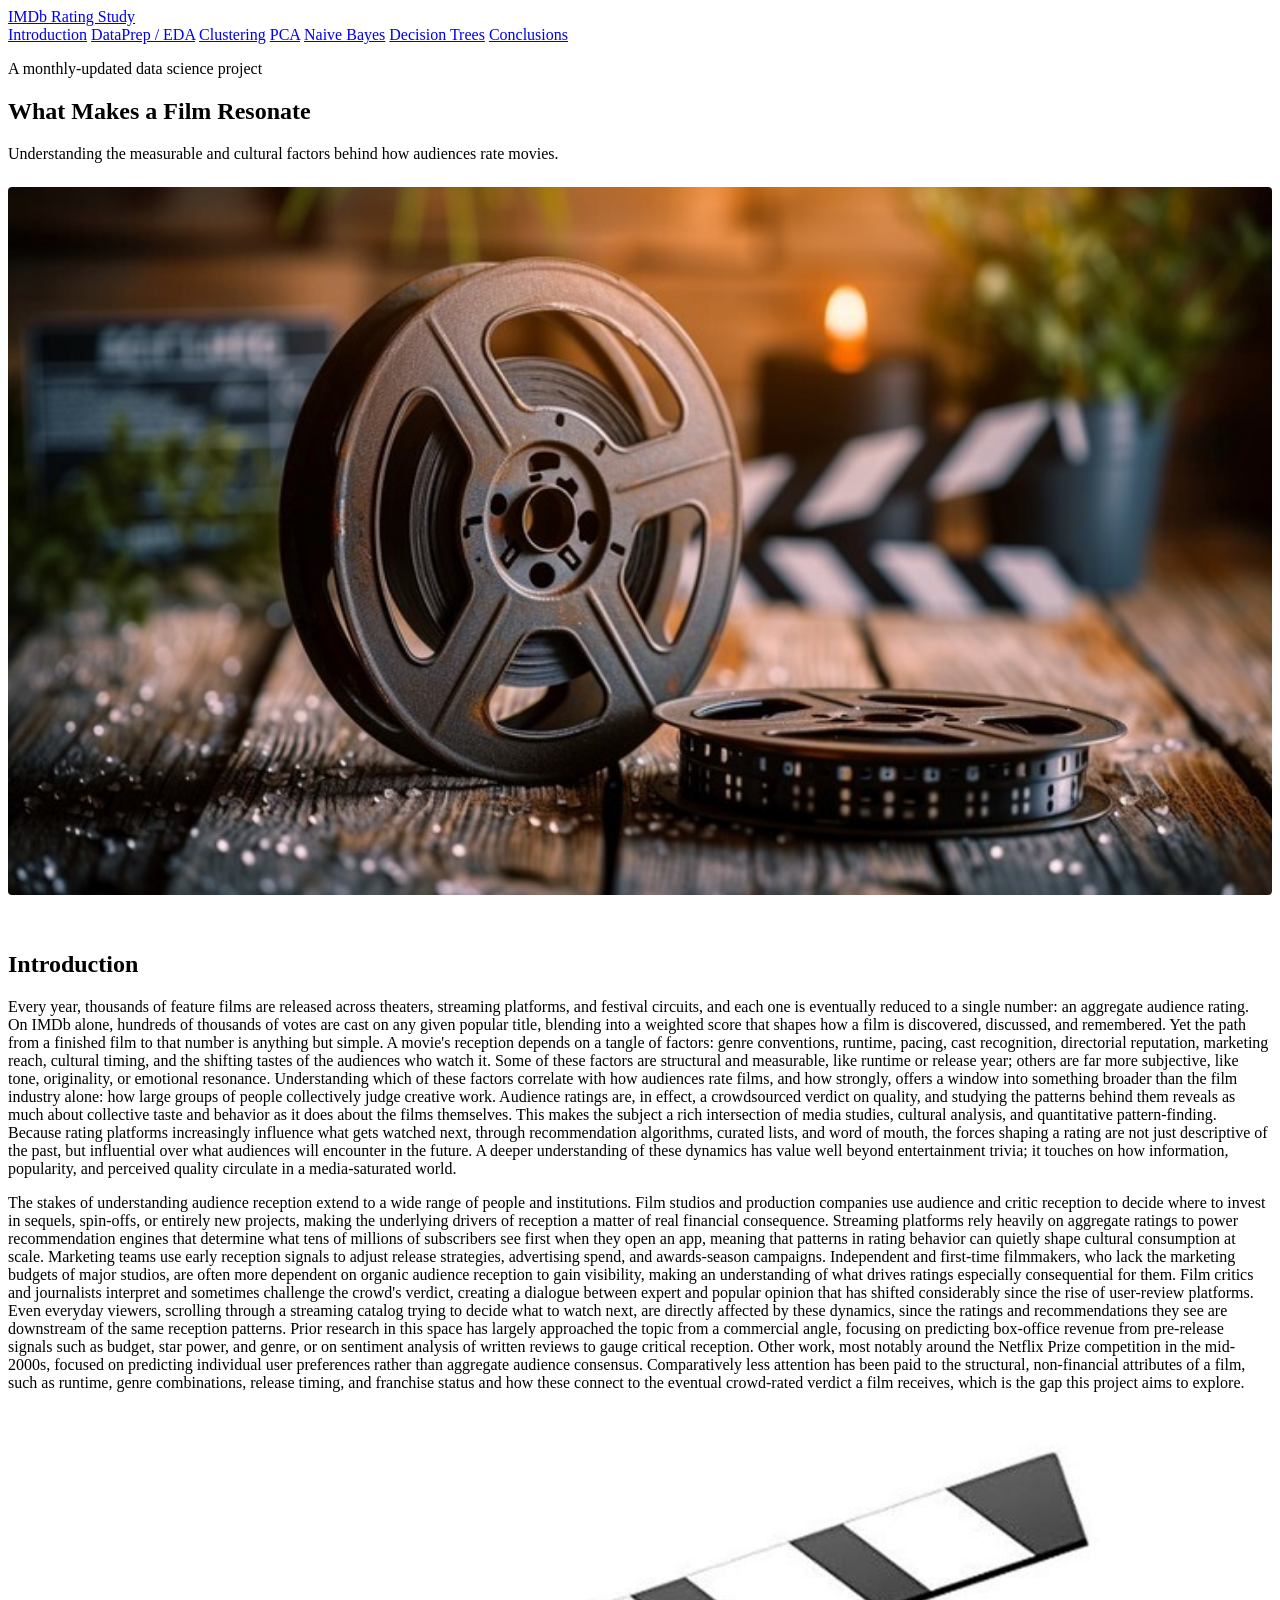
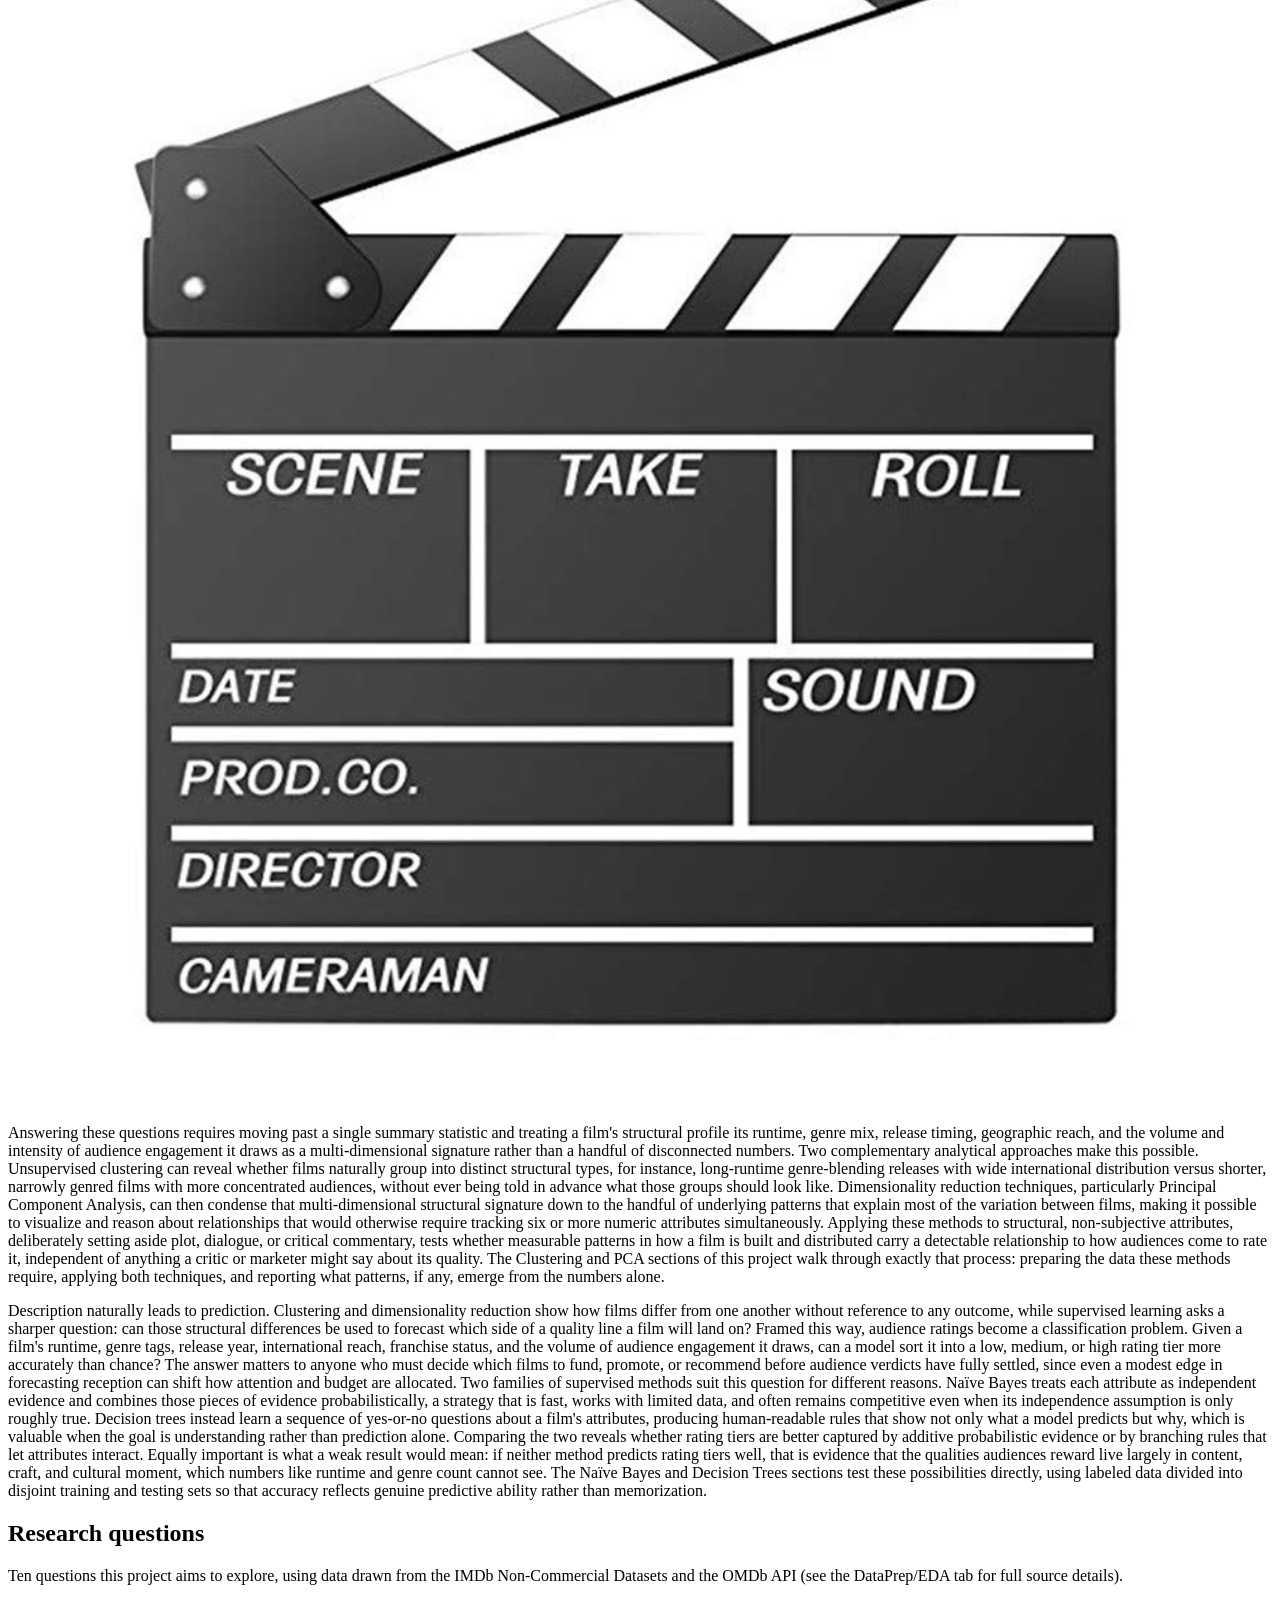
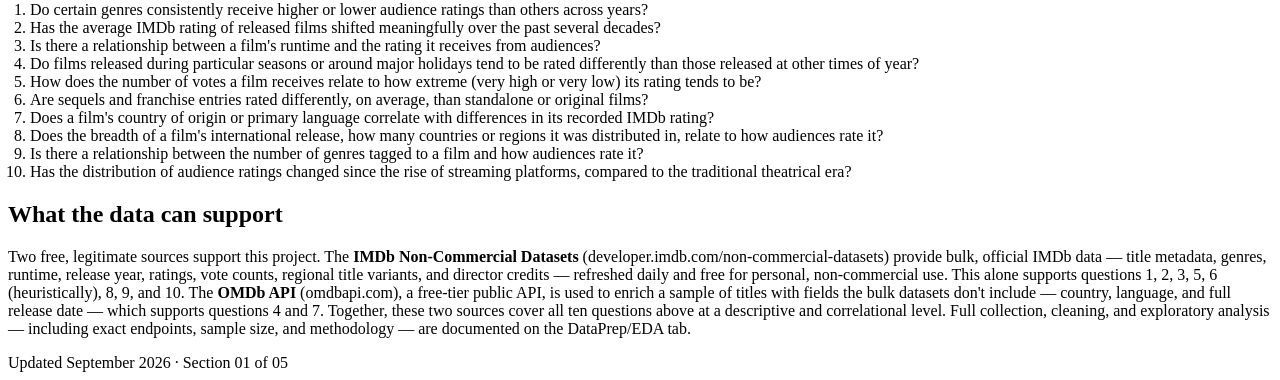
==== commit b7b1fc30: "Update index.html" ====
--- a/index.html
+++ b/index.html
@@ -16,6 +16,8 @@
       <a href="eda.html">DataPrep / EDA</a>
       <a href="clustering.html">Clustering</a>
       <a href="pca.html">PCA</a>
+      <a href="naive-bayes.html">Naive Bayes</a>
+      <a href="decision-trees.html">Decision Trees</a>
       <a href="conclusions.html">Conclusions</a>
     </div>
   </div>
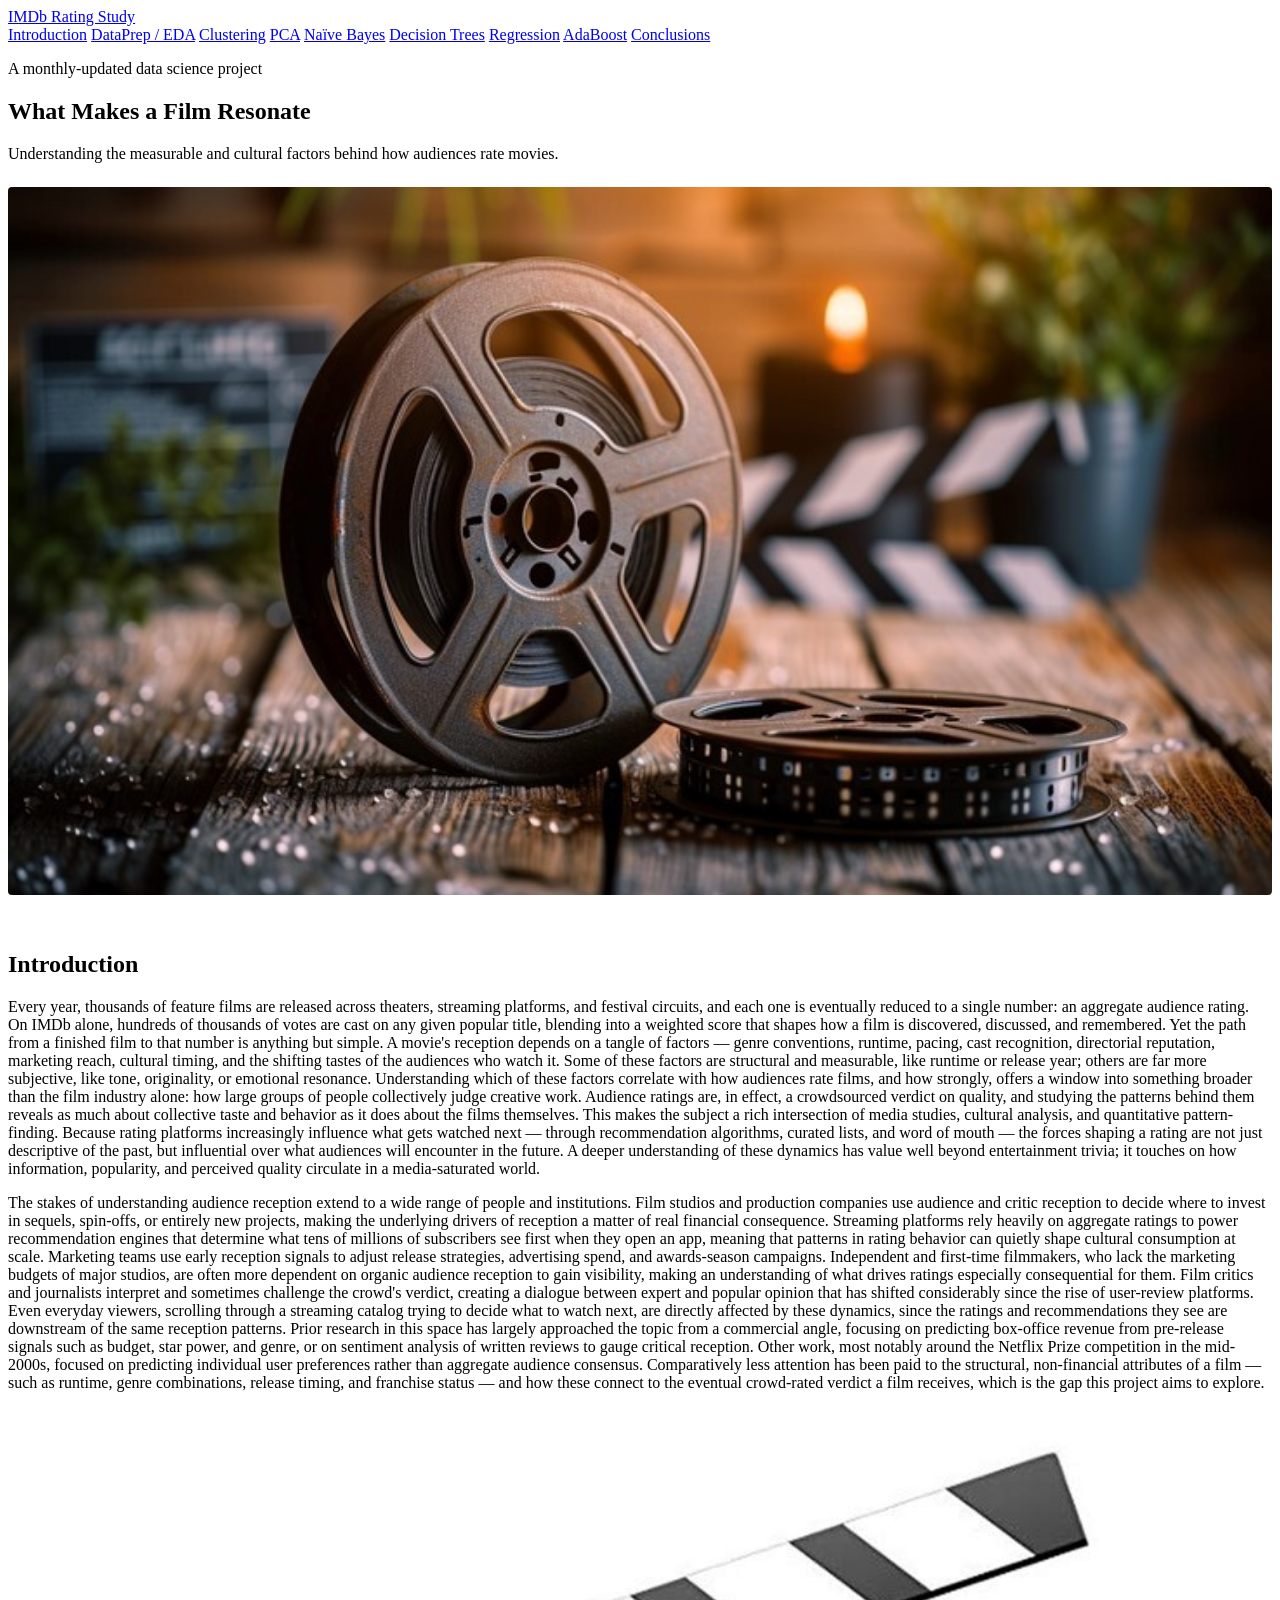
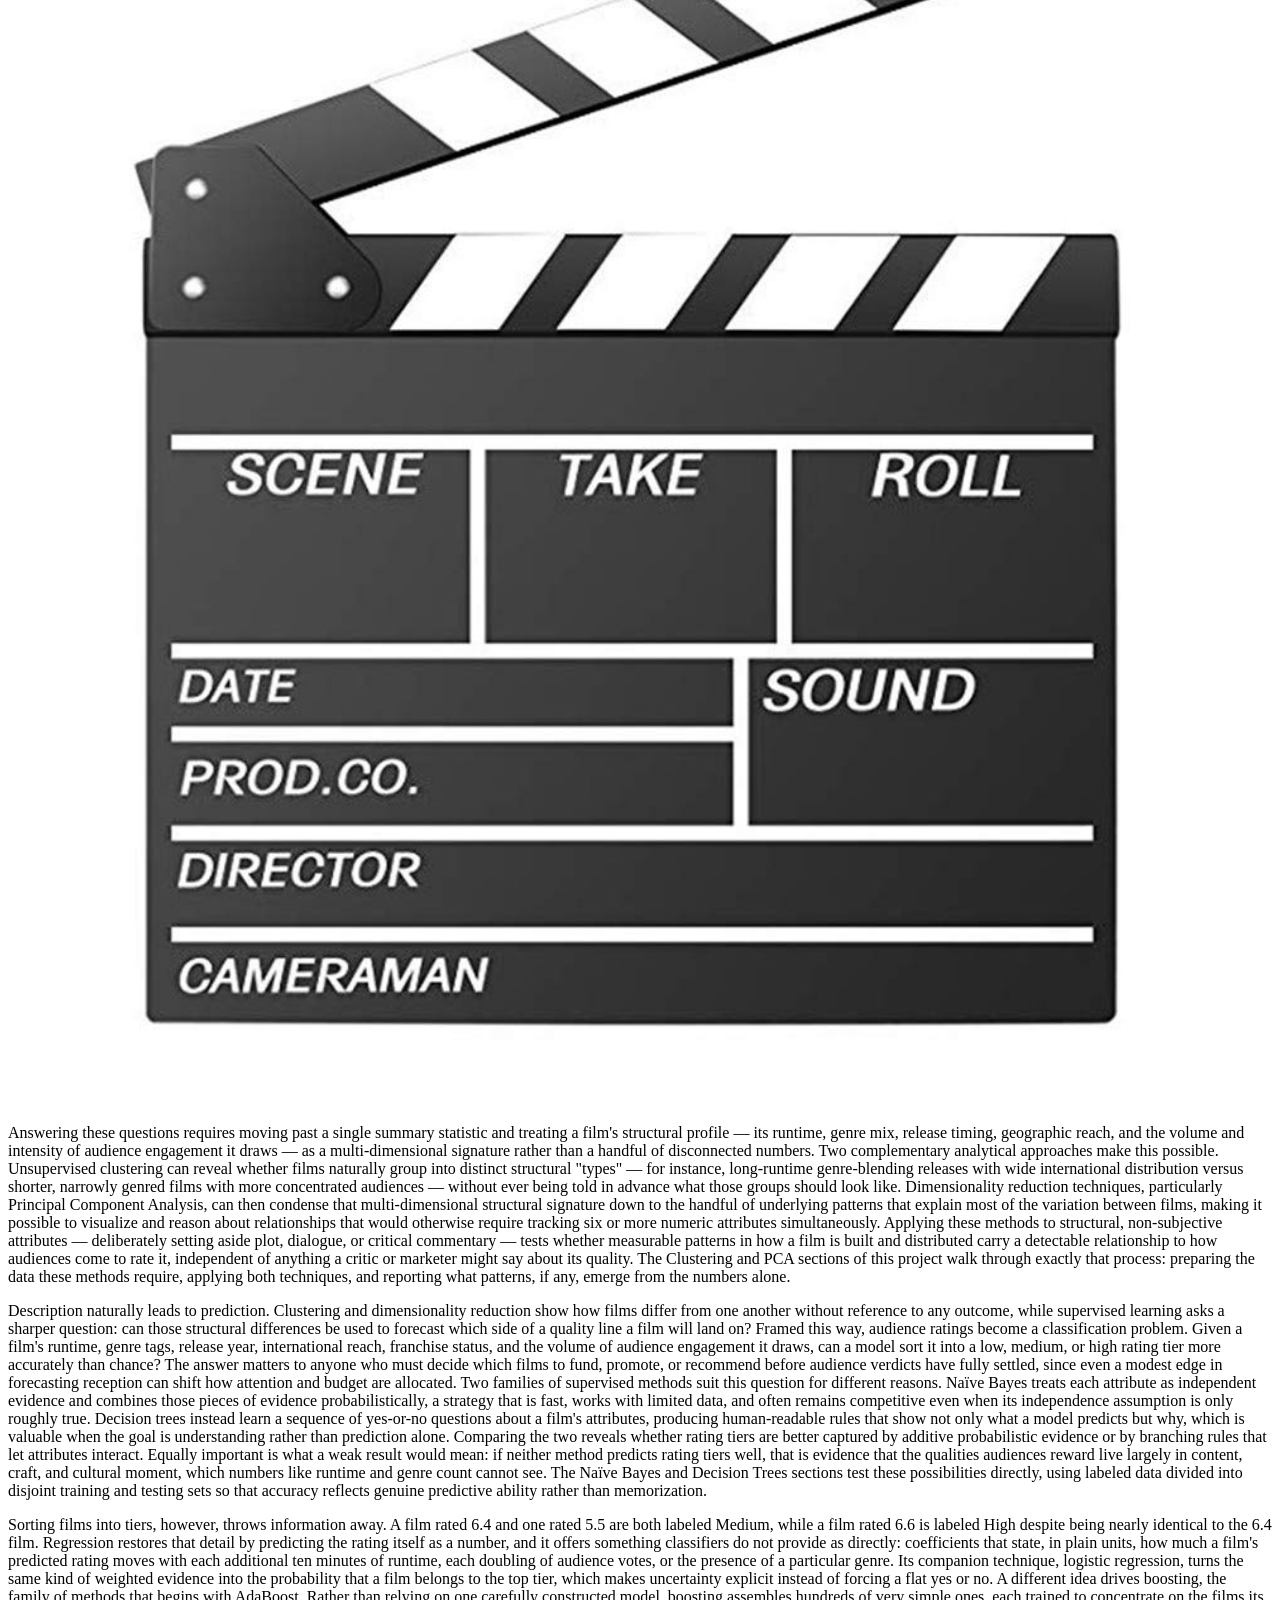
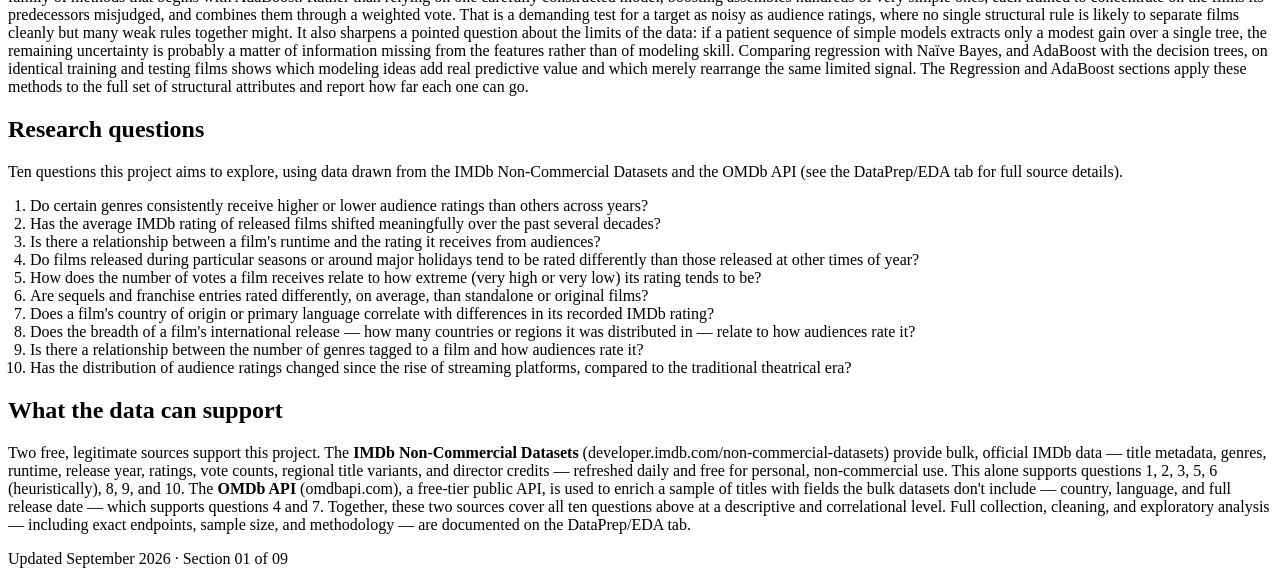
==== commit 189ab4e9: "Update index.html" ====
--- a/index.html
+++ b/index.html
@@ -16,8 +16,10 @@
       <a href="eda.html">DataPrep / EDA</a>
       <a href="clustering.html">Clustering</a>
       <a href="pca.html">PCA</a>
-      <a href="naive-bayes.html">Naive Bayes</a>
+      <a href="naive-bayes.html">Naïve Bayes</a>
       <a href="decision-trees.html">Decision Trees</a>
+      <a href="regression.html">Regression</a>
+      <a href="adaboost.html">AdaBoost</a>
       <a href="conclusions.html">Conclusions</a>
     </div>
   </div>
@@ -41,7 +43,7 @@
     circuits, and each one is eventually reduced to a single number: an aggregate audience rating. On IMDb alone,
     hundreds of thousands of votes are cast on any given popular title, blending into a weighted score that
     shapes how a film is discovered, discussed, and remembered. Yet the path from a finished film to that number
-    is anything but simple. A movie's reception depends on a tangle of factors: genre conventions, runtime,
+    is anything but simple. A movie's reception depends on a tangle of factors — genre conventions, runtime,
     pacing, cast recognition, directorial reputation, marketing reach, cultural timing, and the shifting tastes
     of the audiences who watch it. Some of these factors are structural and measurable, like runtime or release
     year; others are far more subjective, like tone, originality, or emotional resonance. Understanding which of
@@ -50,8 +52,8 @@
     ratings are, in effect, a crowdsourced verdict on quality, and studying the patterns behind them reveals as
     much about collective taste and behavior as it does about the films themselves. This makes the subject a rich
     intersection of media studies, cultural analysis, and quantitative pattern-finding. Because rating platforms
-    increasingly influence what gets watched next, through recommendation algorithms, curated lists, and word of
-    mouth, the forces shaping a rating are not just descriptive of the past, but influential over what audiences
+    increasingly influence what gets watched next — through recommendation algorithms, curated lists, and word of
+    mouth — the forces shaping a rating are not just descriptive of the past, but influential over what audiences
     will encounter in the future. A deeper understanding of these dynamics has value well beyond entertainment
     trivia; it touches on how information, popularity, and perceived quality circulate in a media-saturated world.</p>
 
@@ -73,31 +75,71 @@
     genre, or on sentiment analysis of written reviews to gauge critical reception. Other work, most notably
     around the Netflix Prize competition in the mid-2000s, focused on predicting individual user preferences
     rather than aggregate audience consensus. Comparatively less attention has been paid to the structural,
-    non-financial attributes of a film, such as runtime, genre combinations, release timing, and franchise
-    status and how these connect to the eventual crowd-rated verdict a film receives, which is the gap this
+    non-financial attributes of a film — such as runtime, genre combinations, release timing, and franchise
+    status — and how these connect to the eventual crowd-rated verdict a film receives, which is the gap this
     project aims to explore.</p>
 
     <img src="assets/intro-clapperboard.jpg" alt="Film production clapperboard" style="width:100%; border-radius:4px; margin: 8px 0 24px;" onerror="this.style.display='none'">
 
     <p>Answering these questions requires moving past a single summary statistic and treating a film's
-    structural profile its runtime, genre mix, release timing, geographic reach, and the volume and
-    intensity of audience engagement it draws as a multi-dimensional signature rather than a handful of
+    structural profile — its runtime, genre mix, release timing, geographic reach, and the volume and
+    intensity of audience engagement it draws — as a multi-dimensional signature rather than a handful of
     disconnected numbers. Two complementary analytical approaches make this possible. Unsupervised
-    clustering can reveal whether films naturally group into distinct structural types, for instance,
+    clustering can reveal whether films naturally group into distinct structural "types" — for instance,
     long-runtime genre-blending releases with wide international distribution versus shorter, narrowly
-    genred films with more concentrated audiences, without ever being told in advance what those groups
+    genred films with more concentrated audiences — without ever being told in advance what those groups
     should look like. Dimensionality reduction techniques, particularly Principal Component Analysis, can
     then condense that multi-dimensional structural signature down to the handful of underlying patterns
     that explain most of the variation between films, making it possible to visualize and reason about
     relationships that would otherwise require tracking six or more numeric attributes simultaneously.
-    Applying these methods to structural, non-subjective attributes, deliberately setting aside plot,
-    dialogue, or critical commentary, tests whether measurable patterns in how a film is built and
+    Applying these methods to structural, non-subjective attributes — deliberately setting aside plot,
+    dialogue, or critical commentary — tests whether measurable patterns in how a film is built and
     distributed carry a detectable relationship to how audiences come to rate it, independent of anything
     a critic or marketer might say about its quality. The Clustering and PCA sections of this project walk
     through exactly that process: preparing the data these methods require, applying both techniques, and
     reporting what patterns, if any, emerge from the numbers alone.</p>
 
-    <p>Description naturally leads to prediction. Clustering and dimensionality reduction show how films differ from one another without reference to any outcome, while supervised learning asks a sharper question: can those structural differences be used to forecast which side of a quality line a film will land on? Framed this way, audience ratings become a classification problem. Given a film's runtime, genre tags, release year, international reach, franchise status, and the volume of audience engagement it draws, can a model sort it into a low, medium, or high rating tier more accurately than chance? The answer matters to anyone who must decide which films to fund, promote, or recommend before audience verdicts have fully settled, since even a modest edge in forecasting reception can shift how attention and budget are allocated. Two families of supervised methods suit this question for different reasons. Naïve Bayes treats each attribute as independent evidence and combines those pieces of evidence probabilistically, a strategy that is fast, works with limited data, and often remains competitive even when its independence assumption is only roughly true. Decision trees instead learn a sequence of yes-or-no questions about a film's attributes, producing human-readable rules that show not only what a model predicts but why, which is valuable when the goal is understanding rather than prediction alone. Comparing the two reveals whether rating tiers are better captured by additive probabilistic evidence or by branching rules that let attributes interact. Equally important is what a weak result would mean: if neither method predicts rating tiers well, that is evidence that the qualities audiences reward live largely in content, craft, and cultural moment, which numbers like runtime and genre count cannot see. The Naïve Bayes and Decision Trees sections test these possibilities directly, using labeled data divided into disjoint training and testing sets so that accuracy reflects genuine predictive ability rather than memorization.</p>
+    <p>Description naturally leads to prediction. Clustering and dimensionality reduction show how films
+    differ from one another without reference to any outcome, while supervised learning asks a sharper
+    question: can those structural differences be used to forecast which side of a quality line a film
+    will land on? Framed this way, audience ratings become a classification problem. Given a film's
+    runtime, genre tags, release year, international reach, franchise status, and the volume of audience
+    engagement it draws, can a model sort it into a low, medium, or high rating tier more accurately than
+    chance? The answer matters to anyone who must decide which films to fund, promote, or recommend before
+    audience verdicts have fully settled, since even a modest edge in forecasting reception can shift how
+    attention and budget are allocated. Two families of supervised methods suit this question for
+    different reasons. Naïve Bayes treats each attribute as independent evidence and combines those pieces
+    of evidence probabilistically, a strategy that is fast, works with limited data, and often remains
+    competitive even when its independence assumption is only roughly true. Decision trees instead learn a
+    sequence of yes-or-no questions about a film's attributes, producing human-readable rules that show
+    not only what a model predicts but why, which is valuable when the goal is understanding rather than
+    prediction alone. Comparing the two reveals whether rating tiers are better captured by additive
+    probabilistic evidence or by branching rules that let attributes interact. Equally important is what
+    a weak result would mean: if neither method predicts rating tiers well, that is evidence that the
+    qualities audiences reward live largely in content, craft, and cultural moment, which numbers like
+    runtime and genre count cannot see. The Naïve Bayes and Decision Trees sections test these
+    possibilities directly, using labeled data divided into disjoint training and testing sets so that
+    accuracy reflects genuine predictive ability rather than memorization.</p>
+
+    <p>Sorting films into tiers, however, throws information away. A film rated 6.4 and one rated 5.5 are
+    both labeled Medium, while a film rated 6.6 is labeled High despite being nearly identical to the 6.4
+    film. Regression restores that detail by predicting the rating itself as a number, and it offers
+    something classifiers do not provide as directly: coefficients that state, in plain units, how much a
+    film's predicted rating moves with each additional ten minutes of runtime, each doubling of audience
+    votes, or the presence of a particular genre. Its companion technique, logistic regression, turns the
+    same kind of weighted evidence into the probability that a film belongs to the top tier, which makes
+    uncertainty explicit instead of forcing a flat yes or no. A different idea drives boosting, the family of
+    methods that begins with AdaBoost. Rather than relying on one carefully constructed model, boosting
+    assembles hundreds of very simple ones, each trained to concentrate on the films its predecessors
+    misjudged, and combines them through a weighted vote. That is a demanding test for a target as noisy as
+    audience ratings, where no single structural rule is likely to separate films cleanly but many weak rules
+    together might. It also sharpens a pointed question about the limits of the data: if a patient sequence
+    of simple models extracts only a modest gain over a single tree, the remaining uncertainty is probably
+    a matter of information missing from the features rather than of modeling skill. Comparing regression
+    with Naïve Bayes, and AdaBoost with the decision trees, on identical training and testing films shows
+    which modeling ideas add real predictive value and which merely rearrange the same limited signal. The
+    Regression and AdaBoost sections apply these methods to the full set of structural attributes and report
+    how far each one can go.</p>
   </section>
 
   <div class="reel-divider"><span><i></i><i></i><i></i></span></div>
@@ -117,8 +159,8 @@
       <li>Are sequels and franchise entries rated differently, on average, than standalone or original films?</li>
       <li>Does a film's country of origin or primary language correlate with differences in its recorded
         IMDb rating?</li>
-      <li>Does the breadth of a film's international release, how many countries or regions it was
-        distributed in, relate to how audiences rate it?</li>
+      <li>Does the breadth of a film's international release — how many countries or regions it was
+        distributed in — relate to how audiences rate it?</li>
       <li>Is there a relationship between the number of genres tagged to a film and how audiences rate it?</li>
       <li>Has the distribution of audience ratings changed since the rise of streaming platforms, compared to
         the traditional theatrical era?</li>
@@ -139,7 +181,7 @@
   </section>
 </main>
 
-<footer>Updated September 2026 · Section 01 of 05</footer>
+<footer>Updated September 2026 · Section 01 of 09</footer>
 
 </body>
 </html>
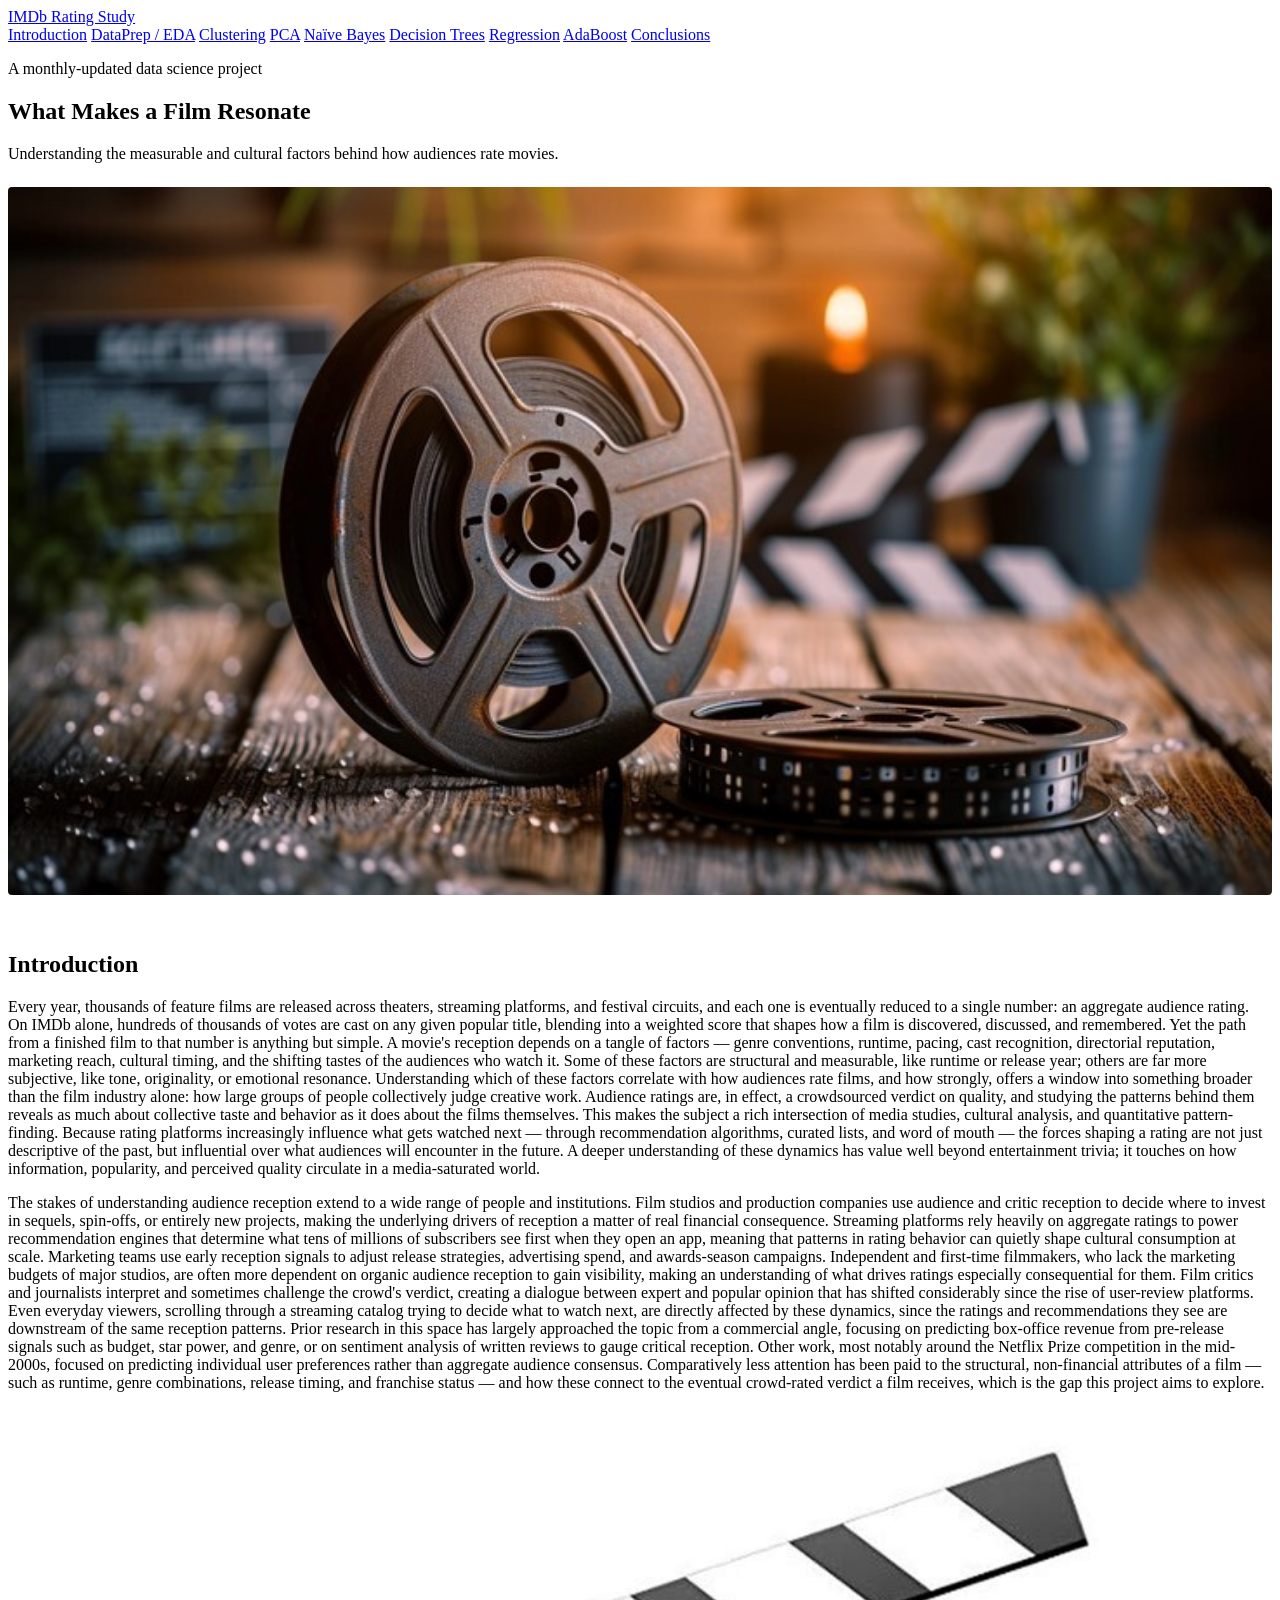
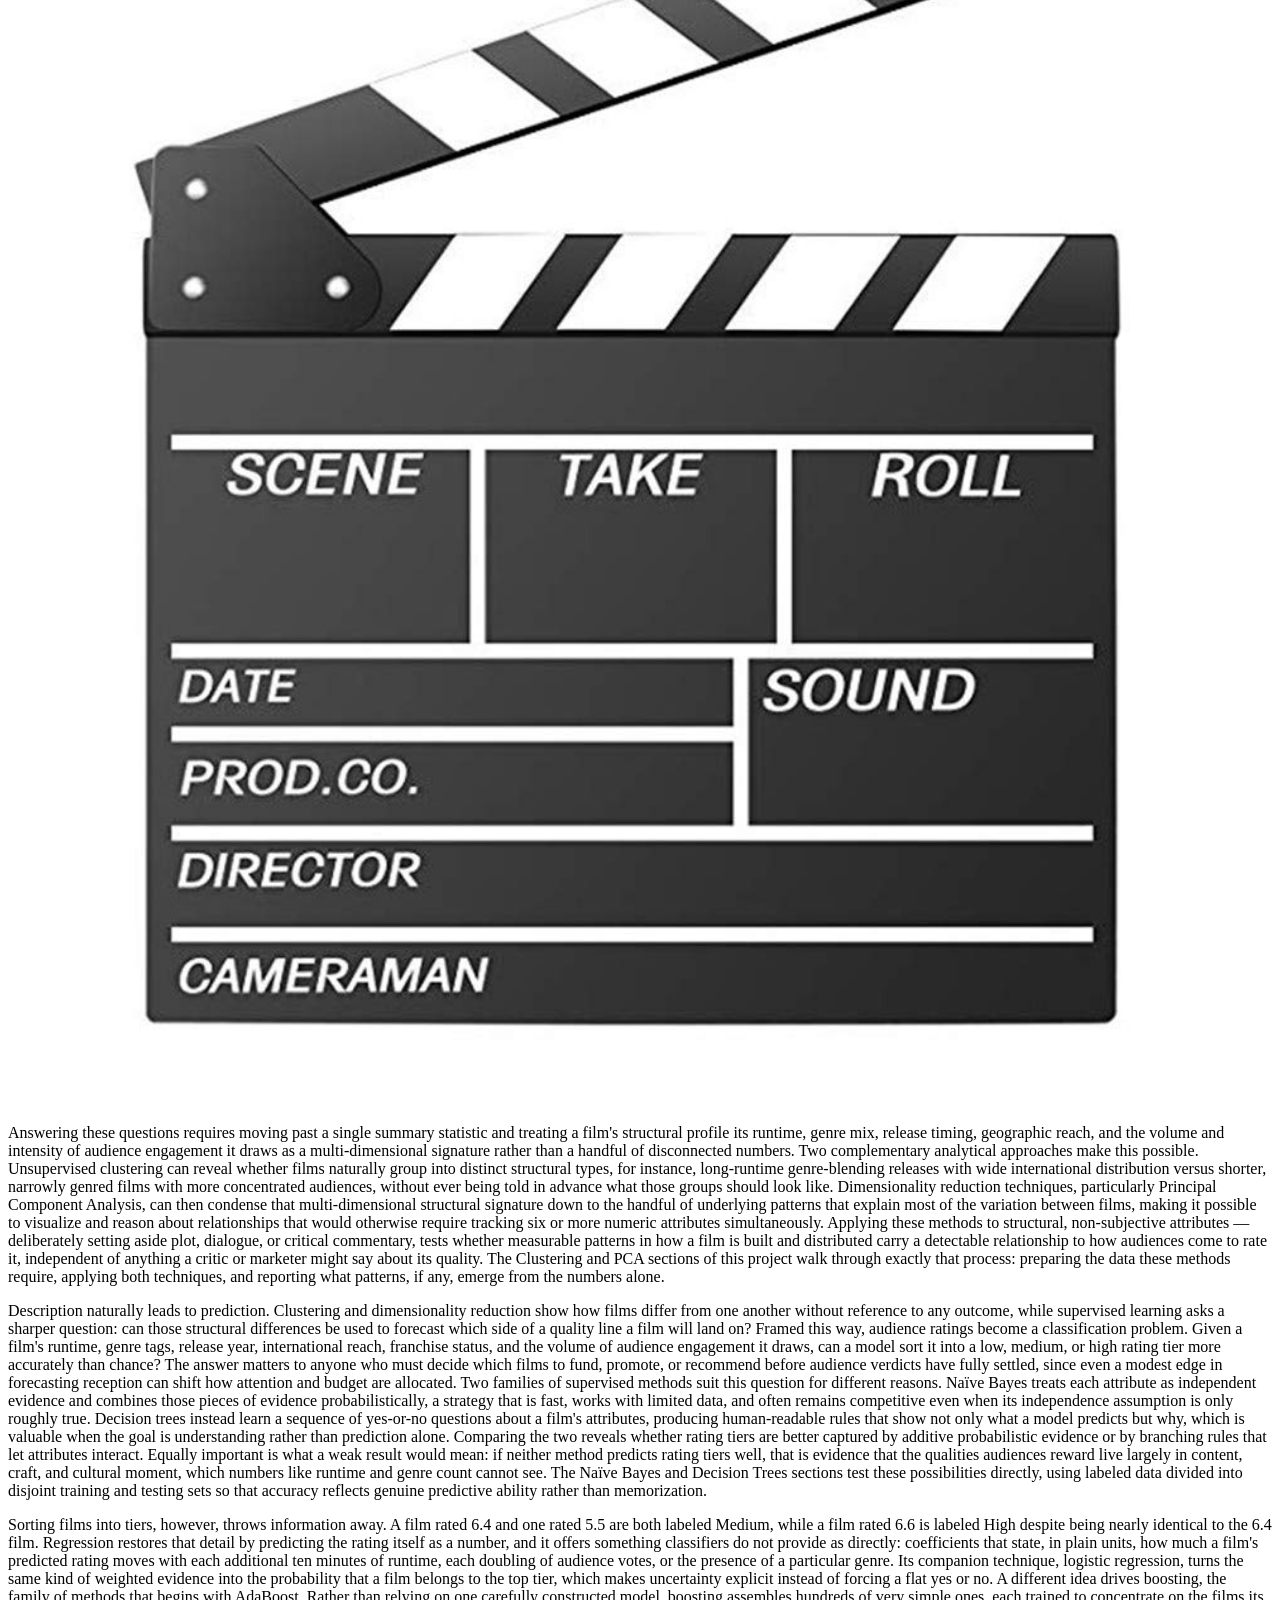
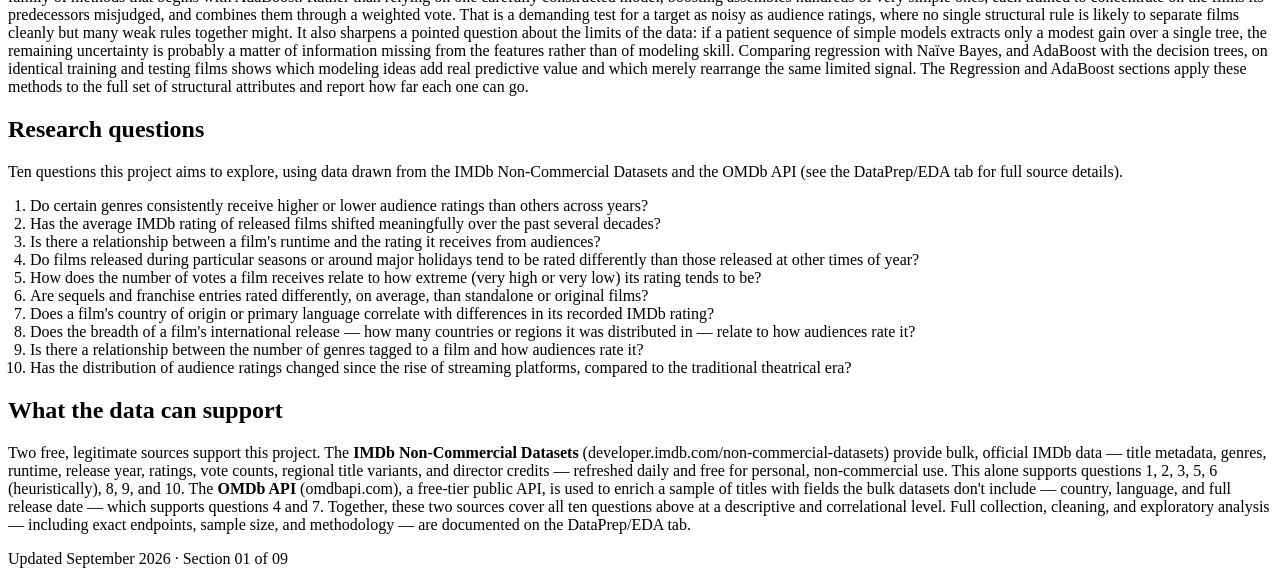
==== commit 54b7aab9: "Update index.html" ====
--- a/index.html
+++ b/index.html
@@ -82,18 +82,18 @@
     <img src="assets/intro-clapperboard.jpg" alt="Film production clapperboard" style="width:100%; border-radius:4px; margin: 8px 0 24px;" onerror="this.style.display='none'">
 
     <p>Answering these questions requires moving past a single summary statistic and treating a film's
-    structural profile — its runtime, genre mix, release timing, geographic reach, and the volume and
-    intensity of audience engagement it draws — as a multi-dimensional signature rather than a handful of
+    structural profile its runtime, genre mix, release timing, geographic reach, and the volume and
+    intensity of audience engagement it draws as a multi-dimensional signature rather than a handful of
     disconnected numbers. Two complementary analytical approaches make this possible. Unsupervised
-    clustering can reveal whether films naturally group into distinct structural "types" — for instance,
+    clustering can reveal whether films naturally group into distinct structural types, for instance,
     long-runtime genre-blending releases with wide international distribution versus shorter, narrowly
-    genred films with more concentrated audiences — without ever being told in advance what those groups
+    genred films with more concentrated audiences, without ever being told in advance what those groups
     should look like. Dimensionality reduction techniques, particularly Principal Component Analysis, can
     then condense that multi-dimensional structural signature down to the handful of underlying patterns
     that explain most of the variation between films, making it possible to visualize and reason about
     relationships that would otherwise require tracking six or more numeric attributes simultaneously.
     Applying these methods to structural, non-subjective attributes — deliberately setting aside plot,
-    dialogue, or critical commentary — tests whether measurable patterns in how a film is built and
+    dialogue, or critical commentary, tests whether measurable patterns in how a film is built and
     distributed carry a detectable relationship to how audiences come to rate it, independent of anything
     a critic or marketer might say about its quality. The Clustering and PCA sections of this project walk
     through exactly that process: preparing the data these methods require, applying both techniques, and
